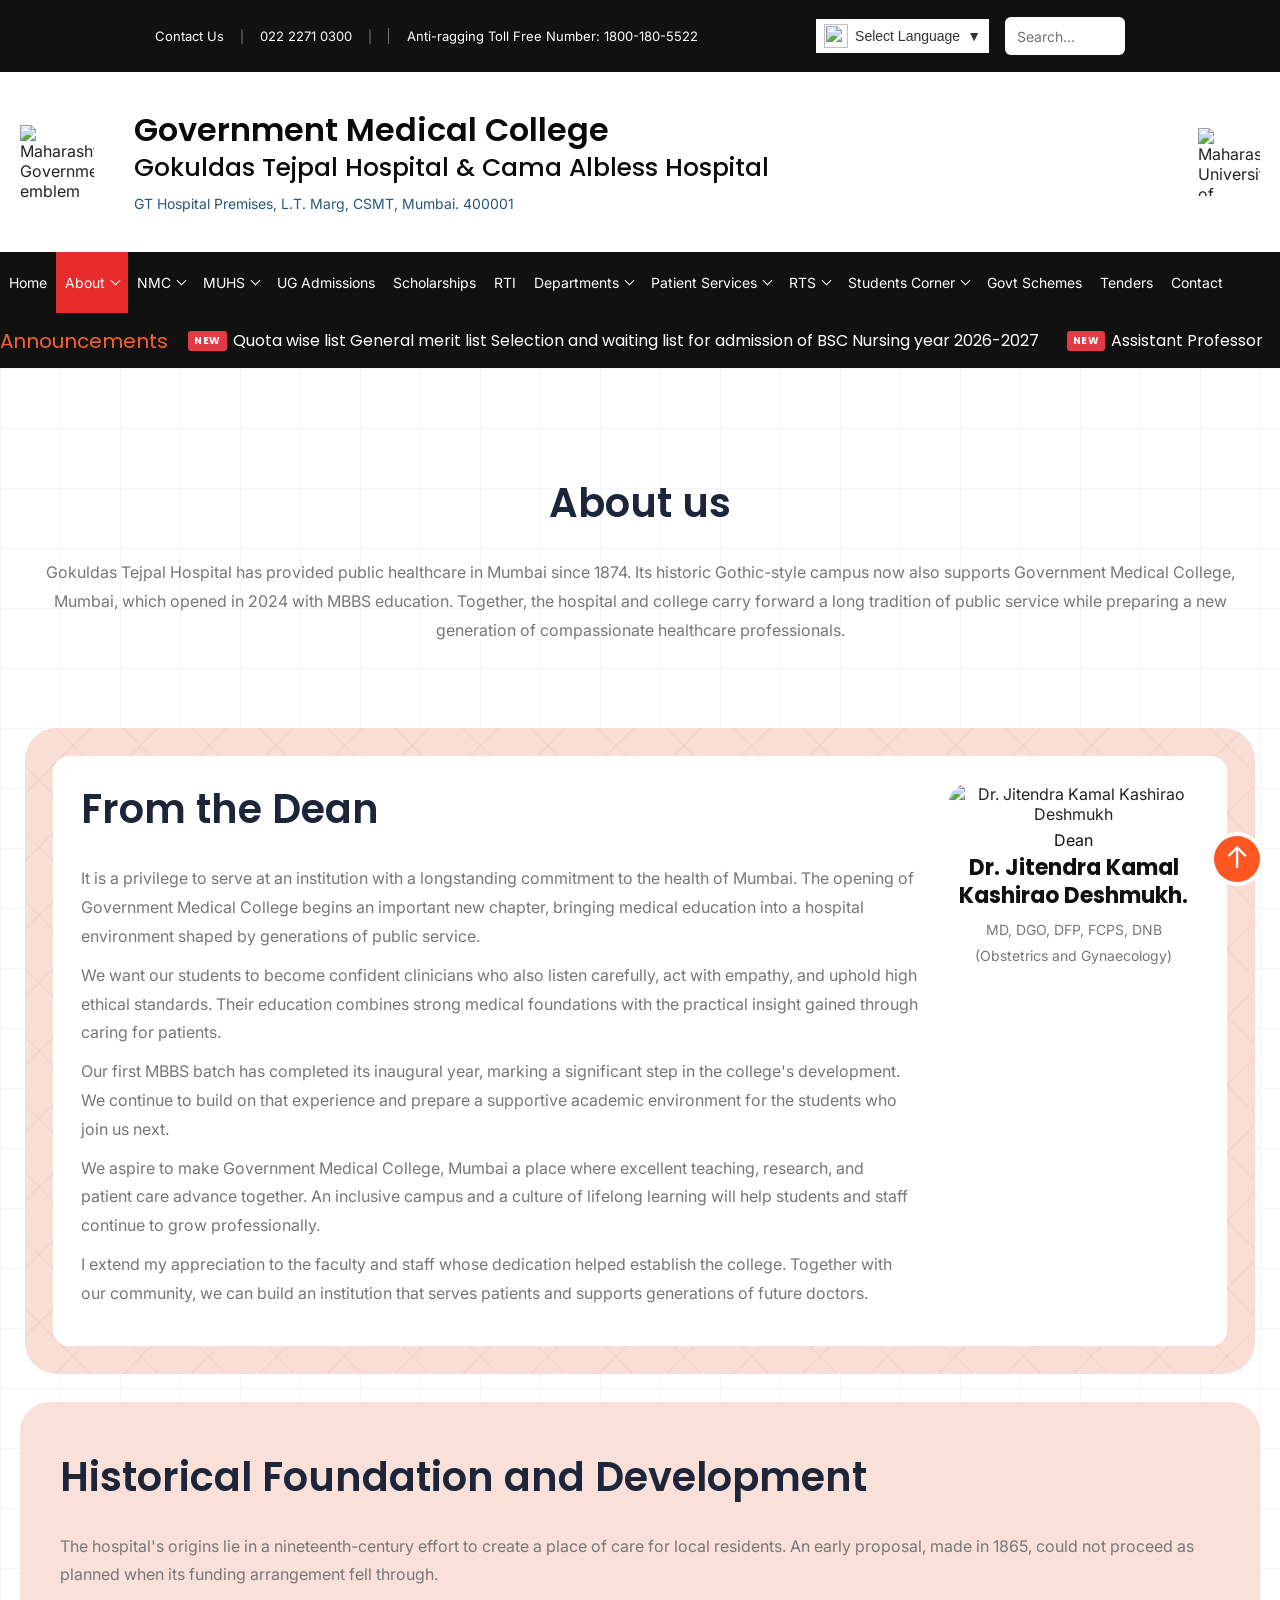
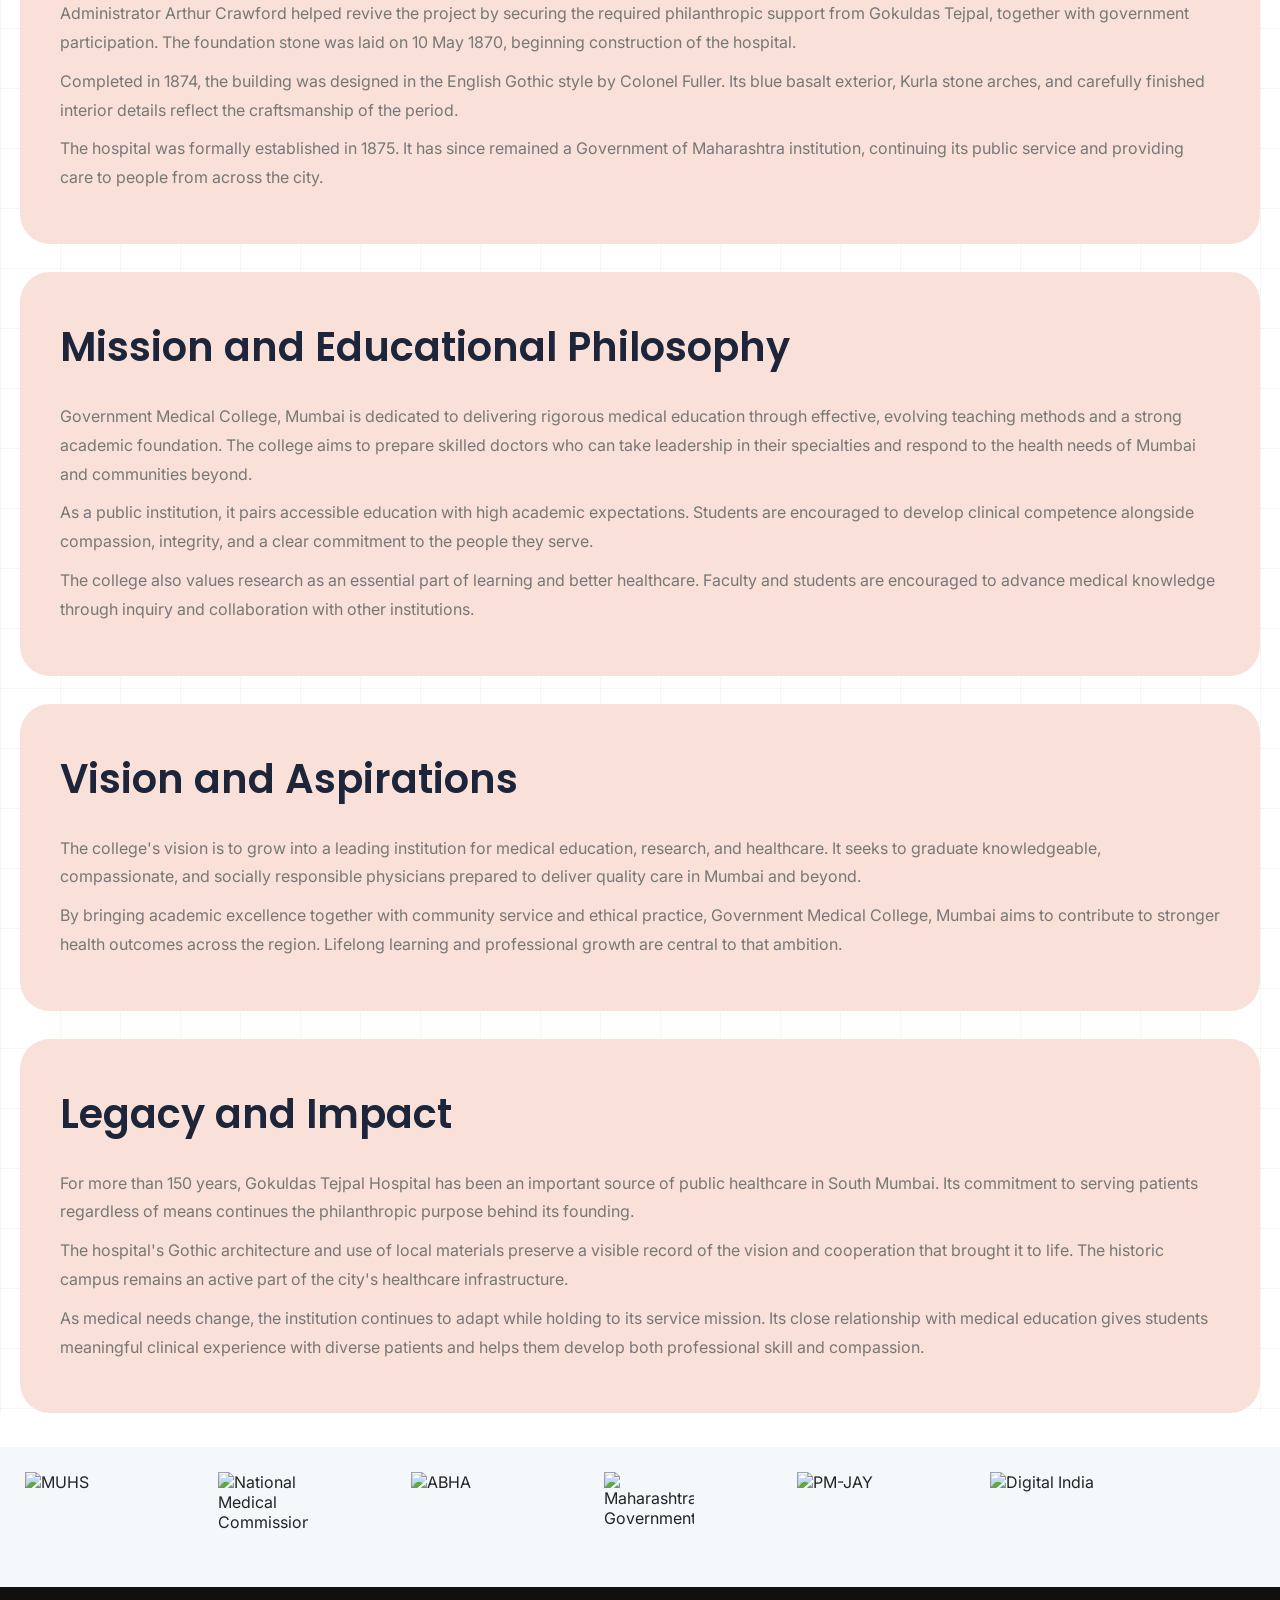
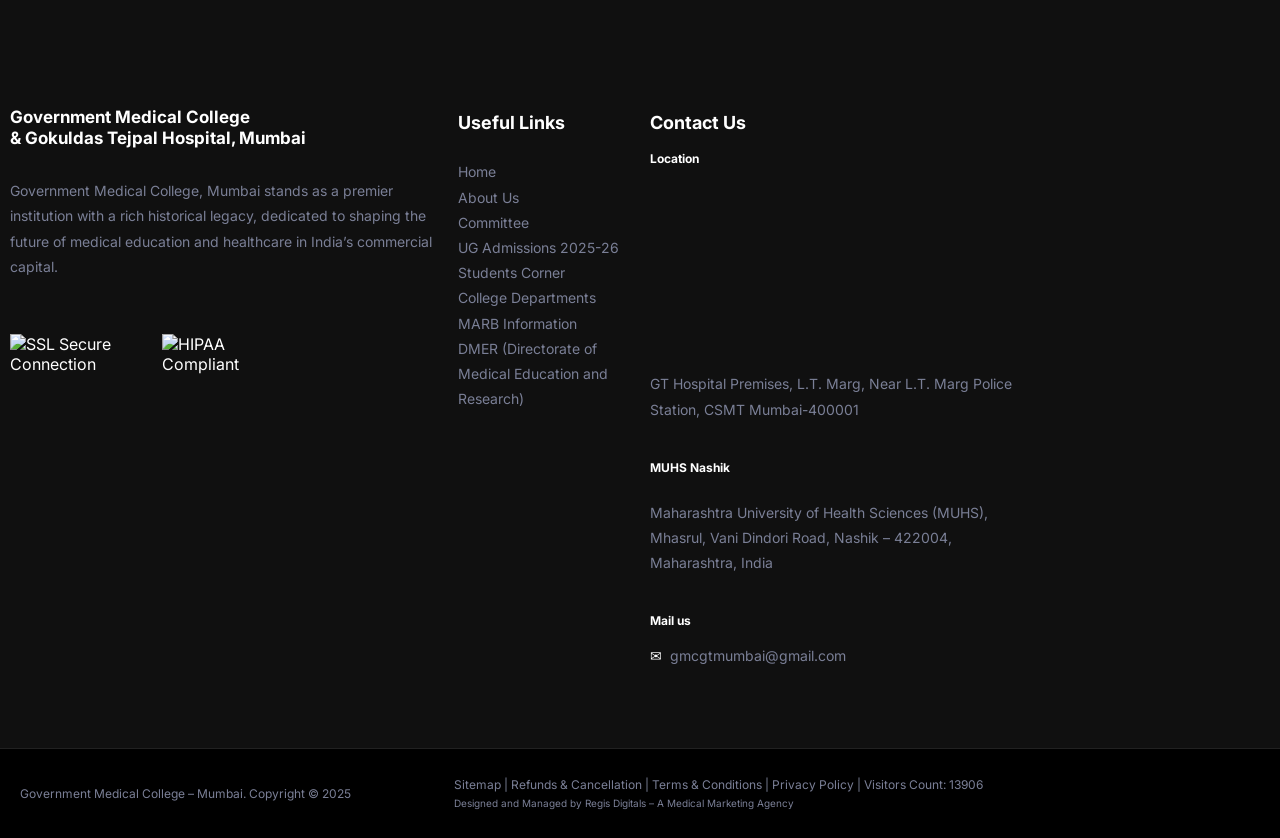
==== about.html @ 60dd1de4 "about page updates" ====
<!DOCTYPE html>
<html lang="en">
<head>
    <meta charset="UTF-8">
    <meta name="viewport" content="width=device-width, initial-scale=1.0">
    <meta name="description" content="Learn about Government Medical College, Mumbai and the legacy of Gokuldas Tejpal Hospital.">
    <title>About Us | Government Medical College, Mumbai</title>
    <link rel="preconnect" href="https://fonts.googleapis.com">
    <link rel="preconnect" href="https://fonts.gstatic.com" crossorigin>
    <link href="https://fonts.googleapis.com/css2?family=Inter:wght@400;500;600;700&family=Poppins:wght@400;500;600;700&display=swap" rel="stylesheet">
    <link rel="stylesheet" href="assets/css/style.css">
</head>
<body>
    <a href="#main-content" class="skip-link">Skip to main content</a>
    <div class="utility-bar">
        <div class="utility-container">
            <div class="utility-left">
                <a href="#contact">Contact Us</a><span class="utility-divider">|</span>
                <a href="tel:02222710300">022 2271 0300</a><span class="utility-divider">|</span>
                <a href="tel:18001805522">Anti-ragging Toll Free Number: 1800-180-5522</a>
            </div>
            <div class="utility-right">
                <div class="translate-placeholder">
                    <img src="https://www.gstatic.com/images/branding/product/2x/translate_24dp.png" alt="">
                    <span>Select Language</span><span aria-hidden="true">▼</span>
                </div>
                <form class="header-search" action="index.html" method="get">
                    <label for="site-search" class="visually-hidden">Search website</label>
                    <input type="search" id="site-search" name="s" placeholder="Search...">
                    <button type="submit" aria-label="Search">&#128269;</button>
                </form>
            </div>
        </div>
    </div>

    <header class="site-header" id="top">
        <div class="branding-container">
            <img class="college-logo" src="https://gmcmumbai.org/wp-content/uploads/2024/05/GMCH-logos_Maharashtra-shasan-03-2048x2048-1.webp" alt="Maharashtra Government emblem">
            <div class="college-title">
                <h1>Government Medical College</h1>
                <h2>Gokuldas Tejpal Hospital &amp; Cama Albless Hospital</h2>
                <p>GT Hospital Premises, L.T. Marg, CSMT, Mumbai. 400001</p>
            </div>
            <img class="university-logo" src="https://gmcmumbai.org/wp-content/uploads/2025/07/muhs_logo.png" alt="Maharashtra University of Health Sciences">
        </div>
        <nav class="main-navigation" aria-label="Main navigation">
            <div class="navigation-container">
                <button class="mobile-menu-toggle" id="menuToggle" aria-label="Open navigation menu" aria-expanded="false" aria-controls="navLinks">
                    <span></span><span></span><span></span>
                </button>
                <ul class="nav-links" id="navLinks">
                    <li><a href="index.html">Home</a></li>
                    <li class="has-dropdown current-page">
                        <button class="dropdown-toggle" aria-expanded="false">About <span class="dropdown-arrow"></span></button>
                        <ul class="dropdown-menu">
                            <li><a href="about.html" aria-current="page">About Us</a></li>
                            <li><a href="committee.html">Committee</a></li>
                        </ul>
                    </li>
                    <li class="has-dropdown">
                        <button class="dropdown-toggle" aria-expanded="false">NMC <span class="dropdown-arrow"></span></button>
                        <ul class="dropdown-menu">
                            <li><a href="#">NMC India Attendance</a></li><li><a href="#">Nextgen E-Hospital</a></li>
                            <li><a href="#">Stipend to Interns / Residents</a></li><li><a href="#">Letter of Permissions (LoP)</a></li>
                        </ul>
                    </li>
                    <li class="has-dropdown">
                        <button class="dropdown-toggle" aria-expanded="false">MUHS <span class="dropdown-arrow"></span></button>
                        <ul class="dropdown-menu">
                            <li><a href="#">Annexure I</a></li><li><a href="#">Annexure II</a></li><li><a href="#">Annexure III</a></li>
                            <li><a href="#">Annexure V</a></li><li><a href="#">Annexure VI</a></li><li><a href="#">Annexure VII</a></li>
                            <li><a href="#">POST-BHMS CCMP</a></li><li><a href="#">MUHS Mandate</a></li>
                        </ul>
                    </li>
                    <li><a href="#">UG Admissions</a></li><li><a href="#">Scholarships</a></li><li><a href="#">RTI</a></li>
                    <li class="has-dropdown">
                        <button class="dropdown-toggle" aria-expanded="false">Departments <span class="dropdown-arrow"></span></button>
                        <ul class="dropdown-menu"><li><a href="#">G.T. Hospital</a></li><li><a href="#">College</a></li></ul>
                    </li>
                    <li class="has-dropdown">
                        <button class="dropdown-toggle" aria-expanded="false">Patient Services <span class="dropdown-arrow"></span></button>
                        <ul class="dropdown-menu"><li><a href="#">Daily OPD Schedule</a></li><li><a href="#">Patient Service 2</a></li></ul>
                    </li>
                    <li class="has-dropdown">
                        <button class="dropdown-toggle" aria-expanded="false">RTS <span class="dropdown-arrow"></span></button>
                        <ul class="dropdown-menu">
                            <li><a href="#">Maharashtra Right to Public Services Act, 2015</a></li><li><a href="#">Maharashtra Public Service Right Act Gazette</a></li>
                            <li><a href="#">Aaple Sarkar List of Services</a></li><li><a href="#">Aaple Sarkar Seva Kendra</a></li>
                        </ul>
                    </li>
                    <li class="has-dropdown">
                        <button class="dropdown-toggle" aria-expanded="false">Students Corner <span class="dropdown-arrow"></span></button>
                        <ul class="dropdown-menu">
                            <li><a href="#">POST BHMS CCMP Admission</a></li><li><a href="#">POST-BHMS CCMP</a></li>
                            <li><a href="#">Joining Instructions</a></li><li><a href="#">PTC &amp; STC Scholarship Form</a></li>
                        </ul>
                    </li>
                    <li><a href="#">Govt Schemes</a></li><li><a href="#">Tenders</a></li><li><a href="#contact">Contact</a></li>
                </ul>
            </div>
        </nav>
    </header>

    <section class="announcement-section" aria-label="Latest announcements">
        <div class="announcement-label"><span>Announcements</span></div>
        <div class="custom-horizontal-marquee">
            <div class="custom-marquee-content">
                <div class="custom-news-item"><span class="custom-badge-new">NEW</span><span class="custom-title"><a href="https://gmcmumbai.org/wp-content/uploads/2026/10/Quata-wise-list-General-merit-list-Seletion-and-waiting-list-for-admission-of-BSC-Nursing-year-2026-2027.pdf">Quota wise list General merit list Selection and waiting list for admission of BSC Nursing year 2026-2027</a></span></div>
                <div class="custom-news-item"><span class="custom-badge-new">NEW</span><span class="custom-title"><a href="https://gmcmumbai.org/wp-content/uploads/2026/10/assi.-profe.pdf">Assistant Professor</a></span></div>
                <div class="custom-news-item"><span class="custom-badge-new">NEW</span><span class="custom-title"><a href="https://gmcmumbai.org/wp-content/uploads/2026/10/profe.-and-asso.-profe.pdf">Professor and Associate Professor</a></span></div>
                <div class="custom-news-item"><span class="custom-badge-new">NEW</span><span class="custom-title"><a href="https://gmcmumbai.org/ug-admissions/">UG Admissions 2026-27</a></span></div>
            </div>
        </div>
    </section>

    <main id="main-content" class="about-page">
        <section class="about-introduction" aria-labelledby="about-heading">
            <div class="about-section-inner">
                <h2 class="about-title" id="about-heading">About us</h2>
                <p>Gokuldas Tejpal Hospital has provided public healthcare in Mumbai since 1874. Its historic Gothic-style campus now also supports Government Medical College, Mumbai, which opened in 2024 with MBBS education. Together, the hospital and college carry forward a long tradition of public service while preparing a new generation of compassionate healthcare professionals.</p>
            </div>
        </section>

        <section class="about-dean-section" aria-labelledby="dean-heading">
            <div class="about-dean-inner">
                <div class="about-dean-copy">
                    <h2 class="about-title" id="dean-heading">From the Dean</h2>
                    <p>It is a privilege to serve at an institution with a longstanding commitment to the health of Mumbai. The opening of Government Medical College begins an important new chapter, bringing medical education into a hospital environment shaped by generations of public service.</p>
                    <p>We want our students to become confident clinicians who also listen carefully, act with empathy, and uphold high ethical standards. Their education combines strong medical foundations with the practical insight gained through caring for patients.</p>
                    <p>Our first MBBS batch has completed its inaugural year, marking a significant step in the college's development. We continue to build on that experience and prepare a supportive academic environment for the students who join us next.</p>
                    <p>We aspire to make Government Medical College, Mumbai a place where excellent teaching, research, and patient care advance together. An inclusive campus and a culture of lifelong learning will help students and staff continue to grow professionally.</p>
                    <p>I extend my appreciation to the faculty and staff whose dedication helped establish the college. Together with our community, we can build an institution that serves patients and supports generations of future doctors.</p>
                </div>
                <aside class="about-dean-profile" aria-label="Dean of Government Medical College, Mumbai">
                    <img src="https://gmcmumbai.org/wp-content/uploads/2025/12/IMG_9019-646x1024.avif" alt="Dr. Jitendra Kamal Kashirao Deshmukh">
                    <span>Dean</span>
                    <h3>Dr. Jitendra Kamal Kashirao Deshmukh.</h3>
                    <p>MD, DGO, DFP, FCPS, DNB<br>(Obstetrics and Gynaecology)</p>
                </aside>
            </div>
        </section>

        <section class="about-detail-section" aria-labelledby="history-heading">
            <div class="about-section-inner">
                <h2 class="about-title" id="history-heading">Historical Foundation and Development</h2>
                <p>The hospital's origins lie in a nineteenth-century effort to create a place of care for local residents. An early proposal, made in 1865, could not proceed as planned when its funding arrangement fell through.</p>
                <p>Administrator Arthur Crawford helped revive the project by securing the required philanthropic support from Gokuldas Tejpal, together with government participation. The foundation stone was laid on 10 May 1870, beginning construction of the hospital.</p>
                <p>Completed in 1874, the building was designed in the English Gothic style by Colonel Fuller. Its blue basalt exterior, Kurla stone arches, and carefully finished interior details reflect the craftsmanship of the period.</p>
                <p>The hospital was formally established in 1875. It has since remained a Government of Maharashtra institution, continuing its public service and providing care to people from across the city.</p>
            </div>
        </section>

        <section class="about-detail-section" aria-labelledby="mission-heading">
            <div class="about-section-inner">
                <h2 class="about-title" id="mission-heading">Mission and Educational Philosophy</h2>
                <p>Government Medical College, Mumbai is dedicated to delivering rigorous medical education through effective, evolving teaching methods and a strong academic foundation. The college aims to prepare skilled doctors who can take leadership in their specialties and respond to the health needs of Mumbai and communities beyond.</p>
                <p>As a public institution, it pairs accessible education with high academic expectations. Students are encouraged to develop clinical competence alongside compassion, integrity, and a clear commitment to the people they serve.</p>
                <p>The college also values research as an essential part of learning and better healthcare. Faculty and students are encouraged to advance medical knowledge through inquiry and collaboration with other institutions.</p>
            </div>
        </section>

        <section class="about-detail-section" aria-labelledby="vision-heading">
            <div class="about-section-inner">
                <h2 class="about-title" id="vision-heading">Vision and Aspirations</h2>
                <p>The college's vision is to grow into a leading institution for medical education, research, and healthcare. It seeks to graduate knowledgeable, compassionate, and socially responsible physicians prepared to deliver quality care in Mumbai and beyond.</p>
                <p>By bringing academic excellence together with community service and ethical practice, Government Medical College, Mumbai aims to contribute to stronger health outcomes across the region. Lifelong learning and professional growth are central to that ambition.</p>
            </div>
        </section>

        <section class="about-detail-section about-last-section" aria-labelledby="legacy-heading">
            <div class="about-section-inner">
                <h2 class="about-title" id="legacy-heading">Legacy and Impact</h2>
                <p>For more than 150 years, Gokuldas Tejpal Hospital has been an important source of public healthcare in South Mumbai. Its commitment to serving patients regardless of means continues the philanthropic purpose behind its founding.</p>
                <p>The hospital's Gothic architecture and use of local materials preserve a visible record of the vision and cooperation that brought it to life. The historic campus remains an active part of the city's healthcare infrastructure.</p>
                <p>As medical needs change, the institution continues to adapt while holding to its service mission. Its close relationship with medical education gives students meaningful clinical experience with diverse patients and helps them develop both professional skill and compassion.</p>
            </div>
        </section>
    </main>

    <div class="footer-partners" aria-label="Affiliated programmes and institutions">
        <img src="https://gmcmumbai.org/wp-content/uploads/elementor/thumbs/muhs_logo-r930erak1rids7pq5wicp4km27q210plpn8bnj6txg.png" alt="MUHS">
        <img src="https://gmcmumbai.org/wp-content/uploads/elementor/thumbs/nmc_logo-r930es8ec3ujec547uah5jdjia20msbapn0e9hgtfo.png" alt="National Medical Commission">
        <img src="https://gmcmumbai.org/wp-content/uploads/elementor/thumbs/abha_card_lgoo-r930enj7dxo3sabxza9cb2k8jcp6kasn0zqyv3nsas.png" alt="ABHA">
        <img src="https://gmcmumbai.org/wp-content/uploads/elementor/thumbs/maharashtra_logo-r930eqcpyfryr47uith80jumbiba7e3u1dpfaxjls4.png" alt="Maharashtra Government">
        <img src="https://gmcmumbai.org/wp-content/uploads/elementor/thumbs/pmjay_logo-r930et68ixvtpy3r2cp3q1503nxduhf11rnvqrff9g.png" alt="PM-JAY">
        <img src="https://gmcmumbai.org/wp-content/uploads/elementor/thumbs/di_logo-r930eoh3pik5md83yrhpn9lb9unjp9kb45tak5jbus.png" alt="Digital India">
    </div>
    <footer class="site-footer" id="contact">
        <div class="footer-container">
            <div class="footer-brand">
                <div><h3>Government Medical College<br>&amp; Gokuldas Tejpal Hospital, Mumbai</h3>
                    <p>Government Medical College, Mumbai stands as a premier institution with a rich historical legacy, dedicated to shaping the future of medical education and healthcare in India’s commercial capital.</p></div>
                <div class="footer-certifications" aria-label="Security and compliance certifications">
                    <img src="https://gmcmumbai.org/wp-content/uploads/2024/05/footer_ssl.png" alt="SSL Secure Connection">
                    <img src="https://gmcmumbai.org/wp-content/uploads/2024/05/hipaa-compliance-1-768x396.jpg" alt="HIPAA Compliant">
                </div>
            </div>
            <div class="footer-links"><h3>Useful Links</h3>
                <a href="index.html">Home</a><a href="about.html">About Us</a><a href="committee.html">Committee</a>
                <a href="#">UG Admissions 2025-26</a><a href="#">Students Corner</a><a href="#">College Departments</a>
                <a href="#">MARB Information</a><a href="#">DMER (Directorate of Medical Education and Research)</a>
            </div>
            <div class="footer-contact"><h3>Contact Us</h3><h4>Location</h4>
                <iframe title="Map showing Gokuldas Tejpal Hospital" src="https://maps.google.com/maps?q=Gokuldas%20Tejpal%20Hospital&amp;t=m&amp;z=15&amp;output=embed&amp;iwloc=near" width="376" height="150" loading="lazy" referrerpolicy="no-referrer-when-downgrade"></iframe>
                <p>GT Hospital Premises, L.T. Marg, Near L.T. Marg Police Station, CSMT Mumbai-400001</p>
                <h4>MUHS Nashik</h4><p>Maharashtra University of Health Sciences (MUHS), Mhasrul, Vani Dindori Road, Nashik – 422004, Maharashtra, India</p>
                <h4>Mail us</h4><a href="mailto:gmcgtmumbai@gmail.com">gmcgtmumbai@gmail.com</a>
            </div>
        </div>
        <div class="footer-legal"><span>Government Medical College – Mumbai. Copyright © 2025</span>
            <div class="footer-legal-right"><span><a href="#">Sitemap</a> | <a href="#">Refunds &amp; Cancellation</a> | <a href="#">Terms &amp; Conditions</a> | <a href="#">Privacy Policy</a> | Visitors Count: 13906</span>
                <small>Designed and Managed by Regis Digitals – A Medical Marketing Agency</small></div>
        </div>
    </footer>
    <a class="back-to-top" href="#top" aria-label="Back to top">↑</a>
    <script src="assets/js/main.js"></script>
</body>
</html>
---- assets/css/style.css ----
/* ==========================================
   GMC MUMBAI WEBSITE
   SECTION 01: HEADER AND NAVIGATION
========================================== */


/* ==========================================
   1. GLOBAL RESET
========================================== */

* {
    margin: 0;
    padding: 0;
    box-sizing: border-box;
}

html {
    scroll-behavior: smooth;
}

body {
    width: 100%;
    background: #ffffff;
    color: #777777;
    font-family: 'Inter', sans-serif;
    font-size: 16px;
}

a {
    text-decoration: none;
}

ul {
    list-style: none;
}

button,
input {
    font: inherit;
}

.visually-hidden {
    position: absolute;
    width: 1px;
    height: 1px;
    padding: 0;
    margin: -1px;
    overflow: hidden;
    clip: rect(0, 0, 0, 0);
    white-space: nowrap;
    border: 0;
}


/* ==========================================
   2. SKIP LINK
========================================== */

.skip-link {
    position: absolute;
    top: -60px;
    left: 10px;
    z-index: 9999;
    padding: 12px 18px;
    background: #ffffff;
    color: #000000;
}

.skip-link:focus {
    top: 10px;
}


/* ==========================================
   3. UTILITY TOP BAR
========================================== */

.utility-bar {
    width: 100%;
    min-height: 42px;
    background: #101010;
    color: #ffffff;
}

.utility-container {
    max-width: 1320px;
    min-height: 42px;
    margin: auto;
    padding: 0 15px;

    display: flex;
    align-items: center;
    justify-content: space-between;
    gap: 20px;
}

.utility-left,
.utility-right {
    display: flex;
    align-items: center;
    gap: 12px;
}

.utility-left a {
    color: #ffffff;
    font-size: 12px;
    transition: color 0.3s ease;
}

.utility-left a:hover {
    color: #F76129;
}

.utility-divider {
    color: #888888;
    font-size: 12px;
}

.translate-placeholder {
    color: #ffffff;
    font-size: 12px;
    white-space: nowrap;
}

.header-search {
    height: 29px;
    display: flex;
    align-items: center;
    background: #ffffff;
    border-radius: 2px;
    overflow: hidden;
}

.header-search input {
    width: 125px;
    height: 29px;
    padding: 0 8px;
    border: none;
    outline: none;
    font-size: 12px;
}

.header-search button {
    height: 29px;
    width: 32px;
    border: none;
    background: #BB0B0B;
    color: #ffffff;
    cursor: pointer;
}


/* ==========================================
   4. COLLEGE BRANDING
========================================== */

.branding-container {
    width: 100%;
    max-width: 1320px;
    min-height: 150px;
    margin: auto;
    padding: 12px 15px;

    display: flex;
    align-items: center;
    justify-content: space-between;
    gap: 20px;

    background: #ffffff;
}

.college-logo-placeholder {
    width: 130px;
    height: 130px;
    flex-shrink: 0;

    display: flex;
    flex-direction: column;
    align-items: center;
    justify-content: center;

    background: #e4e4e4;
    border: 1px solid #bdbdbd;
    color: #555555;
    text-align: center;
}

.college-logo-placeholder span {
    font-size: 25px;
    font-weight: 700;
}

.college-logo-placeholder small {
    font-size: 10px;
    margin-top: 5px;
}

.college-title {
    flex: 1;
    text-align: left;
    padding: 0 15px;
}

.college-title h1 {
    color: #0a0a0a;
    font-family: 'Poppins', sans-serif;
    font-size: 27px;
    font-weight: 600;
    line-height: 1.4;
    margin-bottom: 3px;
}

.college-title h2 {
    color: #0a0a0a;
    font-family: 'Poppins', sans-serif;
    font-size: 22px;
    font-weight: 500;
    line-height: 1.4;
    margin-bottom: 4px;
}

.college-title p {
    color: #333333;
    font-size: 12px;
    line-height: 1.5;
}

.university-logo-placeholder {
    width: 90px;
    height: 98px;
    flex-shrink: 0;

    display: flex;
    flex-direction: column;
    align-items: center;
    justify-content: center;

    background: #e4e4e4;
    border: 1px solid #bdbdbd;
    color: #555555;
    text-align: center;
}

.university-logo-placeholder span {
    font-size: 20px;
    font-weight: 700;
}

.university-logo-placeholder small {
    font-size: 9px;
    margin-top: 5px;
}


/* ==========================================
   5. MAIN NAVIGATION
========================================== */

.main-navigation {
    width: 100%;
    background: #101010;
    position: relative;
    z-index: 1000;
}

.navigation-container {
    max-width: 1320px;
    margin: auto;
    padding: 0 15px;
}

.nav-links {
    display: flex;
    align-items: stretch;
    justify-content: flex-start;
    flex-wrap: wrap;
}

.nav-links > li {
    position: relative;
}

.nav-links > li > a,
.nav-links > li > .dropdown-toggle {
    display: flex;
    align-items: center;
    justify-content: center;
    gap: 7px;

    min-height: 55px;
    padding: 15px 10px;

    border: none;
    background: transparent;
    color: #ffffff;

    font-family: 'Inter', sans-serif;
    font-size: 13px;
    font-weight: 500;
    white-space: nowrap;

    cursor: pointer;
    transition: background 0.3s ease, color 0.3s ease;
}

.nav-links > li > a:hover,
.nav-links > li > .dropdown-toggle:hover,
.nav-links > li:focus-within > .dropdown-toggle {
    background: #e72a2a;
    color: #ffffff;
}


/* ==========================================
   6. DROPDOWN ARROW
========================================== */

.dropdown-arrow {
    width: 7px;
    height: 7px;
    display: inline-block;

    border-right: 1px solid #ffffff;
    border-bottom: 1px solid #ffffff;

    transform: rotate(45deg);
    margin-top: -4px;
}


/* ==========================================
   7. DROPDOWN MENU
========================================== */

.dropdown-menu {
    position: absolute;
    top: 100%;
    left: 0;

    width: 200px;
    min-width: 200px;

    background: #ffffff;
    border-top: 3px solid #F76129;

    box-shadow: 0 5px 15px rgba(0, 0, 0, 0.15);

    opacity: 0;
    visibility: hidden;
    transform: translateY(8px);

    transition: opacity 0.25s ease, transform 0.25s ease,
                visibility 0.25s ease;

    z-index: 1001;
}

.has-dropdown:hover > .dropdown-menu,
.has-dropdown:focus-within > .dropdown-menu,
.has-dropdown.open > .dropdown-menu {
    opacity: 1;
    visibility: visible;
    transform: translateY(0);
}

.dropdown-menu li {
    width: 100%;
    border-bottom: 1px solid #eeeeee;
}

.dropdown-menu li a {
    display: block;
    padding: 12px 15px;

    color: #333333;
    font-size: 13px;
    line-height: 1.5;

    transition: background 0.2s ease, color 0.2s ease;
}

.dropdown-menu li a:hover,
.dropdown-menu li a:focus {
    background: #f5f5f5;
    color: #BB0B0B;
}


/* ==========================================
   8. MOBILE MENU BUTTON
========================================== */

.mobile-menu-toggle {
    display: none;
    width: 42px;
    height: 40px;

    border: none;
    background: transparent;

    cursor: pointer;
}

.mobile-menu-toggle span {
    display: block;
    width: 23px;
    height: 2px;
    margin: 5px auto;

    background: #ffffff;
    transition: 0.3s ease;
}


/* ==========================================
   9. MAIN CONTENT PLACEHOLDER
========================================== */

.page-placeholder {
    min-height: 350px;
    padding: 100px 20px;
    text-align: center;
    background: #f5f5f5;
}

.page-placeholder h2 {
    color: #0a0a0a;
    font-family: 'Poppins', sans-serif;
    margin-bottom: 10px;
}


/* ==========================================
   10. TABLET RESPONSIVENESS
========================================== */

@media (max-width: 1100px) {

    .navigation-container {
        padding: 0 15px;
    }

    .nav-links > li > a,
    .nav-links > li > .dropdown-toggle {
        padding: 12px 7px;
        font-size: 12px;
    }

    .college-title h1 {
        font-size: 24px;
    }

    .college-title h2 {
        font-size: 18px;
    }

}


/* ==========================================
   11. MOBILE RESPONSIVENESS
========================================== */

@media (max-width: 767px) {

    /* Utility bar */

    .utility-container {
        padding: 8px 12px;
        flex-direction: column;
        align-items: flex-start;
        gap: 8px;
    }

    .utility-left {
        flex-wrap: wrap;
        gap: 7px;
    }

    .utility-left a {
        font-size: 10px;
    }

    .utility-right {
        width: 100%;
        justify-content: space-between;
    }

    .translate-placeholder {
        font-size: 11px;
    }


    /* Branding */

    .branding-container {
        min-height: 100px;
        padding: 10px 12px;
        gap: 8px;
    }

    .college-logo-placeholder {
        width: 65px;
        height: 65px;
    }

    .college-logo-placeholder span {
        font-size: 17px;
    }

    .college-logo-placeholder small {
        font-size: 7px;
    }

    .university-logo-placeholder {
        display: none;
    }

    .college-title {
        padding: 0 5px;
    }

    .college-title h1 {
        font-size: 17px;
        line-height: 1.3;
    }

    .college-title h2 {
        font-size: 12px;
        line-height: 1.4;
    }

    .college-title p {
        font-size: 10px;
    }


    /* Mobile navigation */

    .mobile-menu-toggle {
        display: block;
        margin-left: auto;
    }

    .navigation-container {
        padding: 0 12px;
    }

    .nav-links {
        display: none;
        flex-direction: column;
        align-items: stretch;

        width: 100%;
        max-height: 75vh;
        overflow-y: auto;

        padding-bottom: 10px;
    }

    .nav-links.show {
        display: flex;
    }

    .nav-links > li {
        width: 100%;
        border-top: 1px solid #333333;
    }

    .nav-links > li > a,
    .nav-links > li > .dropdown-toggle {
        width: 100%;
        min-height: 45px;
        padding: 12px 10px;

        justify-content: space-between;
        text-align: left;

        font-size: 14px;
    }

    .dropdown-menu {
        position: static;
        display: none;

        width: 100%;
        min-width: 100%;

        opacity: 1;
        visibility: visible;
        transform: none;

        border-top: none;
        box-shadow: none;
        background: #202020;
    }

    .has-dropdown.open > .dropdown-menu {
        display: block;
    }

    .dropdown-menu li {
        border-bottom: 1px solid #333333;
    }

    .dropdown-menu li a {
        padding: 11px 25px;
        color: #eeeeee;
        font-size: 13px;
    }

    .dropdown-menu li a:hover {
        background: #333333;
        color: #F76129;
    }

    .page-placeholder {
        min-height: 250px;
        padding: 70px 15px;
    }

}


/* ==========================================
   12. ACCESSIBILITY AND REDUCED MOTION
========================================== */

a:focus-visible,
button:focus-visible,
input:focus-visible {
    outline: 3px solid #F76129;
    outline-offset: 3px;
}

@media (prefers-reduced-motion: reduce) {

    *,
    *::before,
    *::after {
        scroll-behavior: auto !important;
        transition-duration: 0.01ms !important;
        animation-duration: 0.01ms !important;
        animation-iteration-count: 1 !important;
    }

}



/* ==========================================
   SECTION 02: ANNOUNCEMENT MARQUEE
========================================== */

.announcement-section {
    width: 100%;
    min-height: 46px;
    display: flex;
    align-items: center;
    overflow: hidden;
    background: #101010;
}

/* Latest News Label */

.announcement-label {
    flex: 0 0 auto;
    min-height: 46px;
    padding: 0 22px;

    display: flex;
    align-items: center;
    justify-content: center;

    background: #BB0B0B;
    color: #ffffff;

    font-family: 'Poppins', sans-serif;
    font-size: 13px;
    font-weight: 600;

    position: relative;
    z-index: 2;
}

.announcement-label span {
    white-space: nowrap;
}

/* Scrolling Area */

.custom-horizontal-marquee {
    flex: 1;
    min-width: 0;
    overflow: hidden;
    padding: 10px 0;
    background: transparent;
}

.custom-marquee-content {
    width: max-content;
    display: flex;
    align-items: center;
    gap: 50px;

    white-space: nowrap;

    animation: custom-scrollLeft 15s linear infinite;
    will-change: transform;
}

/* Pause when mouse hovers */

.custom-horizontal-marquee:hover .custom-marquee-content {
    animation-play-state: paused;
}

/* Individual Announcement */

.custom-news-item {
    display: inline-flex;
    align-items: center;
    flex-shrink: 0;

    font-family: 'Poppins', sans-serif;
}

.custom-title {
    font-size: 14px;
    color: #ffffff;
}

.custom-title a {
    color: #ffffff;
    text-decoration: none;
    transition: color 0.3s ease;
}

.custom-title a:hover {
    color: #F4F8FB;
    text-decoration: underline;
}

/* NEW Badge */

.custom-badge-new {
    display: inline-block;
    background-color: #e63946;
    color: #ffffff;

    font-size: 10px;
    font-weight: 700;
    letter-spacing: 0.5px;

    padding: 2px 6px;
    border-radius: 3px;
    margin-right: 6px;

    vertical-align: middle;
    text-transform: uppercase;
}

/* Horizontal Animation */

@keyframes custom-scrollLeft {
    0% {
        transform: translateX(100vw);
    }

    100% {
        transform: translateX(-100%);
    }
}

/* Mobile */

@media (max-width: 767px) {

    .announcement-section {
        min-height: 40px;
    }

    .announcement-label {
        min-height: 40px;
        padding: 0 12px;
        font-size: 11px;
    }

    .custom-horizontal-marquee {
        padding: 8px 0;
    }

    .custom-marquee-content {
        gap: 30px;
        animation-duration: 18s;
    }

    .custom-title {
        font-size: 12px;
    }

    .custom-badge-new {
        font-size: 9px;
    }
}

/* Reduced Motion */

@media (prefers-reduced-motion: reduce) {

    .custom-marquee-content {
        animation: none;
        white-space: normal;
        width: auto;
        flex-wrap: wrap;
        padding: 5px;
    }

}


/* ==========================================
   SECTION 03: HERO SLIDER
========================================== */

.hero-slider {
    position: relative;
    width: 100%;
    height: 600px;
    overflow: visible;
    margin-bottom: 55px;
    background: #d9d9d9;
}

.hero-slides {
    position: relative;
    width: 100%;
    height: 100%;
    overflow: hidden;
}



.hero-background {
    position: absolute;
    inset: 0;
    width: 100%;
    height: 100%;
}

.hero-bg-one {
    background: #b7c2ca;
}

.hero-bg-two {
    background: #9eabb5;
}

.hero-bg-three {
    background: #c5cdd2;
}

/* Text overlay */

.hero-content {
    position: absolute;
    top: 50%;
    left: 10%;
    transform: translateY(-50%);

    max-width: 750px;
    z-index: 2;

    color: #ffffff;
}

/* Welcome text */

.hero-welcome {
    font-family: 'Inter', sans-serif;
    font-size: 24px;
    font-weight: 500;
    margin-bottom: 12px;
}

/* Main heading */

.hero-content h2 {
    font-family: 'Poppins', sans-serif;
    font-size: 46px;
    line-height: 1.2;
    font-weight: 700;
    color: #ffffff;
    margin-bottom: 12px;
}

/* Subheading */

.hero-content h3 {
    font-family: 'Poppins', sans-serif;
    font-size: 25px;
    line-height: 1.4;
    font-weight: 500;
    color: #ffffff;
    margin-bottom: 28px;
}

/* Admission button */

.hero-button {
    display: inline-block;

    background: #ff3a2d;
    color: #ffffff;

    padding: 14px 28px;

    font-family: 'Inter', sans-serif;
    font-size: 15px;
    font-weight: 600;

    text-decoration: none;
    border: 1px solid #ff3a2d;

    transition: background 0.3s ease;
}

.hero-button:hover {
    background: #0a0a0a;
    border-color: #0a0a0a;
    color: #ffffff;
}

/* Previous and next arrows */

.hero-arrow {
    position: absolute;
    top: 50%;
    transform: translateY(-50%);

    width: 45px;
    height: 45px;

    border: none;
    border-radius: 50%;

    background: rgba(0, 0, 0, 0.45);
    color: #ffffff;

    font-size: 19px;
    cursor: pointer;

    z-index: 5;
    transition: background 0.3s ease;
}

.hero-arrow:hover {
    background: #BB0B0B;
}

.hero-prev {
    left: 20px;
}

.hero-next {
    right: 20px;
}

/* Slide dots */

.hero-dots {
    position: absolute;
    bottom: 22px;
    left: 50%;
    transform: translateX(-50%);

    display: flex;
    align-items: center;
    gap: 10px;

    z-index: 5;
}

.hero-dot {
    width: 10px;
    height: 10px;

    padding: 0;
    border: 1px solid #ffffff;
    border-radius: 50%;

    background: transparent;
    cursor: pointer;
}

.hero-dot.active {
    background: #ffffff;
}

/* Tablet */

@media (max-width: 1024px) {

    .hero-slider {
        height: 500px;
    }

    .hero-content {
        left: 7%;
        right: 7%;
    }

    .hero-content h2 {
        font-size: 36px;
    }

    .hero-content h3 {
        font-size: 21px;
    }

}

/* Mobile */

@media (max-width: 767px) {

    .hero-slider {
        height: 400px;
    }

    .hero-content {
        left: 8%;
        right: 8%;
        max-width: 100%;
    }

    .hero-welcome {
        font-size: 17px;
    }

    .hero-content h2 {
        font-size: 27px;
        line-height: 1.3;
    }

    .hero-content h3 {
        font-size: 16px;
        margin-bottom: 20px;
    }

    .hero-button {
        padding: 11px 18px;
        font-size: 12px;
    }

    .hero-arrow {
        width: 32px;
        height: 32px;
        font-size: 14px;
    }

    .hero-prev {
        left: 8px;
    }

    .hero-next {
        right: 8px;
    }

}

/* Reduced motion */

@media (prefers-reduced-motion: reduce) {

    .hero-slide {
        transition: none;
    }

}


/* ==========================================
   SECTION 02: ANNOUNCEMENT MARQUEE
========================================== */

.announcement-section {
    width: 100%;
    min-height: 46px;
    display: flex;
    align-items: center;
    overflow: hidden;
    background: #101010;
}

/* Latest News Label */

.announcement-label {
    flex: 0 0 auto;
    min-height: 46px;
    padding: 0 22px;

    display: flex;
    align-items: center;
    justify-content: center;

    background: #BB0B0B;
    color: #ffffff;

    font-family: 'Poppins', sans-serif;
    font-size: 13px;
    font-weight: 600;

    position: relative;
    z-index: 2;
}

.announcement-label span {
    white-space: nowrap;
}

/* Scrolling Area */

.custom-horizontal-marquee {
    flex: 1;
    min-width: 0;
    overflow: hidden;
    padding: 10px 0;
    background: transparent;
}

.custom-marquee-content {
    width: max-content;
    display: flex;
    align-items: center;
    gap: 50px;

    white-space: nowrap;

    animation: custom-scrollLeft 15s linear infinite;
    will-change: transform;
}

/* Pause when mouse hovers */

.custom-horizontal-marquee:hover .custom-marquee-content {
    animation-play-state: paused;
}

/* Individual Announcement */

.custom-news-item {
    display: inline-flex;
    align-items: center;
    flex-shrink: 0;

    font-family: 'Poppins', sans-serif;
}

.custom-title {
    font-size: 14px;
    color: #ffffff;
}

.custom-title a {
    color: #ffffff;
    text-decoration: none;
    transition: color 0.3s ease;
}

.custom-title a:hover {
    color: #F4F8FB;
    text-decoration: underline;
}

/* NEW Badge */

.custom-badge-new {
    display: inline-block;
    background-color: #e63946;
    color: #ffffff;

    font-size: 10px;
    font-weight: 700;
    letter-spacing: 0.5px;

    padding: 2px 6px;
    border-radius: 3px;
    margin-right: 6px;

    vertical-align: middle;
    text-transform: uppercase;
}

/* Horizontal Animation */

@keyframes custom-scrollLeft {
    0% {
        transform: translateX(100vw);
    }

    100% {
        transform: translateX(-100%);
    }
}

/* Mobile */

@media (max-width: 767px) {

    .announcement-section {
        min-height: 40px;
    }

    .announcement-label {
        min-height: 40px;
        padding: 0 12px;
        font-size: 11px;
    }

    .custom-horizontal-marquee {
        padding: 8px 0;
    }

    .custom-marquee-content {
        gap: 30px;
        animation-duration: 18s;
    }

    .custom-title {
        font-size: 12px;
    }

    .custom-badge-new {
        font-size: 9px;
    }
}

/* Reduced Motion */

@media (prefers-reduced-motion: reduce) {

    .custom-marquee-content {
        animation: none;
        white-space: normal;
        width: auto;
        flex-wrap: wrap;
        padding: 5px;
    }

}




/* Hero section */

.hero-slider {
    position: relative;
    width: 100%;
    height: 600px;
    overflow: visible;
    margin-bottom: 55px;
    background: #d9d9d9;
}

/* Keep only the slides clipped */

.hero-slides {
    position: relative;
    width: 100%;
    height: 100%;
    overflow: hidden;
}

/* Orange buttons */

.hero-bottom-buttons {
    position: absolute;
    left: 50%;
    bottom: -22px;
    transform: translateX(-50%);

    width: auto;
    display: flex;
    justify-content: center;
    gap: 12px;

    z-index: 20;
}


.hero-bottom-card {
    display: flex;
    align-items: center;
    justify-content: center;

    min-width: 340px;
    min-height: 65px;

    padding: 15px 28px;

    background: #F76129;
    color: #ffffff;

    border: none;
    border-radius: 5px;

    box-shadow: 0 3px 10px rgba(0, 0, 0, 0.15);

    text-decoration: none;
    white-space: nowrap;

    transition: all 0.3s ease;
}

.hero-bottom-card h3 {
    font-size: 15px;
    font-weight: 600;
    color: #ffffff;
    margin: 0;
}


.hero-bottom-card p,
.hero-card-number,
.hero-card-arrow {
    display: none;
}

.hero-bottom-card:hover {
    background: #0b0b0b;
    color: #ffffff;
}

/* Mobile */

@media (max-width: 767px) {
    .hero-bottom-card {
        min-width: 0;
        min-height: 48px;
        padding: 11px 14px;
    }

    .hero-bottom-card h3 {
        font-size: 12px;
    }
}



/* =========================================
   SECTION 04 - THREE INFORMATION CARDS
========================================= */

.home-info-section {
    width: 100%;
    padding: 45px 20px 30px;
    background: #ffffff;
}

.home-info-container {
    width: 100%;
    max-width: 1545px;
    margin: 0 auto;
    display: grid;
    grid-template-columns: repeat(3, minmax(0, 1fr));
    gap: 24px;
    align-items: stretch;
}

/* Outer peach patterned background */
.info-card {
    min-width: 0;
    height: 690px;
    padding: 30px;
    border-radius: 15px;
    background-color: #f9d8ce;
    background-image:
        repeating-linear-gradient(
            135deg,
            transparent 0px,
            transparent 7px,
            rgba(218, 151, 130, 0.16) 8px,
            transparent 10px
        ),
        repeating-linear-gradient(
            45deg,
            transparent 0px,
            transparent 7px,
            rgba(218, 151, 130, 0.13) 8px,
            transparent 10px
        );
}

/* Inner white card */
.info-card-inner {
    width: 100%;
    height: 100%;
    padding: 24px;
    border-radius: 11px;
    background: #ffffff;
    overflow: hidden;
}

/* Dean Card */
.dean-card .info-card-inner {
    display: flex;
    flex-direction: column;
    align-items: center;
    text-align: center;
    justify-content: flex-start;
    padding-top: 60px;
}

.dean-card h2 {
    font-size: 20px;
    font-weight: 400;
    color: #111111;
    margin: 0 0 22px;
}

.dean-image-placeholder {
    width: 80%;
    max-width: 360px;
    height: 289px;
    background: #c7c7c7;
    border-radius: 14px;
    margin-bottom: 32px;
}

.dean-card h3 {
    font-size: 25px;
    line-height: 1.1;
    font-weight: 700;
    color: #080808;
    margin: 0 0 25px;
}

.dean-card p {
    font-size: 16px;
    line-height: 1.9;
    color: #777777;
    margin: 0;
}

/* About Card */
.about-card .info-card-inner {
    display: flex;
    flex-direction: column;
    align-items: flex-start;
    padding: 24px;
}

.about-label {
    display: inline-flex;
    align-items: center;
    gap: 10px;
    border: 1px solid #ff572c;
    color: #ff572c;
    padding: 8px 14px;
    font-size: 16px;
    margin-bottom: 20px;
}

.about-label::before {
    content: "";
    width: 7px;
    height: 7px;
    background: #ff572c;
}

.about-card p {
    font-size: 19px;
    line-height: 1.52;
    font-weight: 400;
    color: #09264a;
    margin: 0;
}

.about-read-more {
    display: inline-flex;
    align-items: center;
    justify-content: center;
    margin-top: auto;
    padding: 18px 35px;
    background: #ff572c;
    color: #ffffff;
    text-decoration: none;
    font-size: 18px;
    font-weight: 600;
    border-radius: 10px;
    transition: background 0.3s ease;
}

.about-read-more:hover {
    background: #bb0b0b;
}

/* Notice Board */
.notice-card .info-card-inner {
    display: flex;
    flex-direction: column;
    padding: 24px 12px 12px;
}

.notice-tabs {
    display: grid;
    grid-template-columns: 1fr 1fr;
    gap: 12px;
    margin: 0 12px 26px;
}

.notice-tab {
    height: 67px;
    border: none;
    border-radius: 10px;
    background: #111111;
    color: #ffffff;
    font-size: 16px;
    font-weight: 600;
    cursor: pointer;
}

.notice-tab.active {
    background: #ff572c;
}

.notice-panels {
    flex: 1;
    min-height: 0;
    overflow: hidden;
    margin: 0 24px;
}

.notice-panel {
    height: 100%;
}

.notice-panel[hidden] {
    display: none;
}

.notice-marquee {
    height: 100%;
    overflow: hidden;
    border: 1px solid #e8e8e8;
    border-radius: 10px;
}

.notice-track {
    width: 100%;
}

.notice-group {
    width: 100%;
}

.notice-item {
    display: flex;
    flex-direction: column;
    gap: 10px;
    padding: 20px 24px;
    border-bottom: 1px solid #eeeeee;
}

.notice-date {
    display: flex;
    align-items: center;
    gap: 16px;
    font-size: 14px;
    color: #9aa5b5;
}

.notice-date::before {
    content: "⬇";
    display: inline-flex;
    align-items: center;
    justify-content: center;
    width: 18px;
    height: 18px;
    background: #58a2ed;
    color: #ffffff;
    border-radius: 2px;
    font-size: 12px;
}

.notice-item a {
    color: #424b58;
    font-size: 16px;
    line-height: 2.1;
    text-decoration: none;
    padding-left: 34px;
}

.notice-item a:hover {
    color: #ff572c;
}

/* Notice scrolling */
.notice-track {
    animation: noticeScroll 35s linear infinite;
}

.notice-marquee:hover .notice-track,
.notice-marquee:focus-within .notice-track {
    animation-play-state: paused;
}

@keyframes noticeScroll {
    from {
        transform: translateY(0);
    }
    to {
        transform: translateY(-50%);
    }
}

/* Tablet */
@media (max-width: 1100px) {
    .home-info-container {
        grid-template-columns: repeat(2, minmax(0, 1fr));
    }

    .info-card {
        height: 690px;
    }

    .notice-card {
        grid-column: 1 / -1;
    }
}

/* Mobile */
@media (max-width: 767px) {
    .home-info-section {
        padding: 25px 15px;
    }

    .home-info-container {
        grid-template-columns: 1fr;
        gap: 20px;
    }

    .info-card {
        height: 650px;
        padding: 18px;
    }

    .dean-card .info-card-inner {
        padding-top: 40px;
    }

    .dean-image-placeholder {
        width: 85%;
        height: 250px;
    }

    .dean-card h3 {
        font-size: 21px;
    }

    .about-card p {
        font-size: 16px;
    }

    .notice-card {
        grid-column: auto;
    }

    .notice-panels {
        margin: 0 8px;
    }
}

@media (prefers-reduced-motion: reduce) {
    .notice-track {
        animation: none;
    }
}



/* ==========================================
   CARD 2: ABOUT
========================================== */

.about-card {
    padding: 0 10px;
}

.about-subtitle {
    display: block;

    font-family: 'Poppins', sans-serif;
    font-size: 16px;
    font-weight: 600;

    color: #BB0B0B;
    margin-bottom: 20px;
}

.about-description {
    font-family: 'Inter', sans-serif;
    font-size: 12px;
    line-height: 1.9;
    color: #666666;

    margin: 0 0 25px;
    text-align: justify;
}

.about-read-more {
    display: inline-block;

    padding: 12px 25px;

    background: #BB0B0B;
    color: #ffffff;

    font-family: 'Inter', sans-serif;
    font-size: 14px;
    font-weight: 600;

    text-decoration: none;
    transition: background 0.3s ease;
}

.about-read-more:hover {
    background: #F76129;
    color: #ffffff;
}


/* ==========================================
   CARD 3: NOTICE BOARD TABS
========================================== */

.notice-card {
    min-width: 0;
}

.notice-tabs {
    display: flex;
    width: 100%;
    margin-bottom: 15px;
    border-bottom: 2px solid #BB0B0B;
}

.notice-tab {
    flex: 1;

    padding: 13px 15px;

    border: none;
    background: #f2f2f2;

    color: #333333;

    font-family: 'Poppins', sans-serif;
    font-size: 14px;
    font-weight: 600;

    cursor: pointer;
    transition: all 0.3s ease;
}

.notice-tab.active {
    background: #BB0B0B;
    color: #ffffff;
}

.notice-tab:focus-visible {
    outline: 2px solid #F76129;
    outline-offset: 2px;
}

.notice-panel[hidden] {
    display: none;
}


/* ==========================================
   VERTICAL NOTICE MARQUEE
========================================== */

.notice-marquee {
    position: relative;

    width: 100%;
    height: 420px;

    overflow: hidden;

    background: #ffffff;
    border: 1px solid #e4e7eb;
    border-radius: 5px;

    -webkit-mask-image: linear-gradient(
        to bottom,
        transparent 0,
        #000 20px,
        #000 calc(100% - 20px),
        transparent 100%
    );

    mask-image: linear-gradient(
        to bottom,
        transparent 0,
        #000 20px,
        #000 calc(100% - 20px),
        transparent 100%
    );
}

.notice-track {
    display: flex;
    flex-direction: column;

    animation: homeNoticeScroll 30s linear infinite;
}

.notice-marquee:hover .notice-track,
.notice-marquee:focus-within .notice-track {
    animation-play-state: paused;
}

.notice-group {
    display: flex;
    flex-direction: column;
}

.notice-item {
    display: flex;
    align-items: flex-start;
    gap: 12px;

    padding: 14px 15px;

    border-bottom: 1px solid #eef0f2;
}

.notice-icon {
    flex: 0 0 auto;
    font-size: 15px;
    line-height: 1.5;
}

.notice-date {
    font-family: 'Inter', sans-serif;
    font-size: 12px;
    color: #8a94a6;
    margin-bottom: 5px;
}

.notice-item a {
    display: block;

    font-family: 'Inter', sans-serif;
    font-size: 13px;
    line-height: 1.5;

    color: #1c2733;
    text-decoration: none;
}

.notice-item a:hover {
    color: #BB0B0B;
    text-decoration: underline;
}

@keyframes homeNoticeScroll {
    0% {
        transform: translateY(0);
    }

    100% {
        transform: translateY(-50%);
    }
}


/* ==========================================
   RESPONSIVE: TABLET
========================================== */

@media (max-width: 1024px) {

    .home-info-container {
        grid-template-columns: repeat(2, 1fr);
        gap: 35px;
    }

    .notice-card {
        grid-column: 1 / -1;
    }

}


/* ==========================================
   RESPONSIVE: MOBILE
========================================== */

@media (max-width: 767px) {

    .home-info-section {
        padding: 40px 15px;
    }

    .home-info-container {
        grid-template-columns: 1fr;
        gap: 35px;
    }

    .notice-card {
        grid-column: auto;
    }

    .dean-image-placeholder {
        height: 280px;
    }

    .about-card {
        padding: 0;
    }

    .notice-marquee {
        height: 350px;
    }

}


/* ==========================================
   REDUCED MOTION
========================================== */

@media (prefers-reduced-motion: reduce) {

    .notice-track {
        animation: none;
    }

}



/* ==========================================
   SECTION 05: AUTHORITIES
========================================== */

.authorities-section {
    width: 100%;
    padding: 110px 0;
    background-color: rgba(247, 97, 41, 0.18);
    background-image: url("https://gmcmumbai.org/wp-content/uploads/2025/08/soft-kill.png");
    background-repeat: repeat;
    box-sizing: border-box;
}

.authorities-container {
    width: 100%;
    max-width: 100%;
    margin: 0;
    padding: 0;
    box-sizing: border-box;
    text-align: center;
}

.authorities-heading {
    text-align: center;
    font-family: 'Poppins', sans-serif;
    font-size: 48px;
    line-height: 46px;
    font-weight: 600;
    color: #1c2539;
    margin: 0 0 65px;
    text-transform: capitalize;
}

.authorities-kicker {
    display: inline-block;
    position: relative;
    width: fit-content;
    margin: 0 auto 25px;
    padding: 7px 15px 0 26px;
    border: 1px solid #ff5722;
    color: #ff5722;
    font-family: 'Poppins', sans-serif;
    font-size: 14px;
    font-weight: 500;
    line-height: 16px;
    box-sizing: border-box;
}

.authorities-kicker::before {
    content: "";
    position: absolute;
    top: 12px;
    left: 12px;
    width: 6px;
    height: 6px;
    background: #f76129;
}

.authorities-grid {
    display: grid;
    grid-template-columns: repeat(4, minmax(0, 1fr));
    width: 100%;
    gap: 20px;
    box-sizing: border-box;
}

.authority-card {
    width: 100%;
    min-width: 0;
    min-height: 350px;
    box-sizing: border-box;
    padding: 10px;
    background: #ffffff;
    border-radius: 12px;
    display: flex;
    flex-direction: column;
    justify-content: center;
    align-items: center;
    text-align: center;
    gap: 20px;
}

/* Authority Images */

.authority-image,
.authority-image-placeholder {
    display: block;
    width: 111px;
    height: 120px;
    flex-shrink: 0;
    object-fit: cover;
    border-radius: 5px;
}

.authority-image-placeholder {
    display: flex;
    align-items: center;
    justify-content: center;
    color: #777777;
    font-size: 12px;
}

/* Authority Name */

.authority-card h3 {
    font-size: 15px;
    line-height: 15px;
    font-weight: 400;
    color: #0a0a0a;
    margin: 0;
}

/* Authority Designation */

.authority-card p {
    font-size: 14px;
    line-height: 14px;
    font-weight: 500;
    color: #ff5722;
    margin: 0;
}

.carousel-controls {
    display: flex;
    justify-content: flex-end;
    gap: 8px;
    margin: -16px 0 18px;
}

.carousel-controls button {
    display: inline-flex;
    align-items: center;
    justify-content: center;
    width: 36px;
    height: 36px;
    padding: 0;
    border: 1px solid #f76129;
    border-radius: 50%;
    background: #ffffff;
    color: #f76129;
    font-size: 24px;
    line-height: 1;
    cursor: pointer;
    transition: background 0.2s ease, color 0.2s ease;
}

.carousel-controls button:hover:not(:disabled),
.carousel-controls button:focus-visible {
    background: #f76129;
    color: #ffffff;
}

.carousel-controls button:disabled {
    opacity: 0.4;
    cursor: default;
}

/* Tablet */

@media (max-width: 1024px) {
    .authorities-grid {
        grid-template-columns: repeat(4, minmax(0, 1fr));
    }
}

/* Mobile */

@media (max-width: 767px) {
    .authorities-section {
        padding: 55px 10px;
    }

    .authorities-container {
        padding: 0;
    }

    .authorities-heading {
        font-size: 30px;
        line-height: 45px;
        margin-bottom: 65px;
    }

    .authorities-grid {
        grid-template-columns: minmax(0, 1fr);
    }

    .authority-card {
        min-height: 350px;
        padding: 10px;
    }

    .carousel-controls button {
        width: 32px;
        height: 32px;
    }

    .authority-image,
    .authority-image-placeholder {
        width: 111px;
        height: 120px;
    }
}


/* ==========================================
   SECTION 06: LATEST EVENTS & IN THE NEWS
========================================== */

.events-news-section {
    width: 100%;
    padding: 65px 20px;
    background:
        linear-gradient(rgba(0, 0, 0, 0.88), rgba(0, 0, 0, 0.88)),
        #222222;
    box-sizing: border-box;
}

.photo-gallery-section {
    position: relative;
    padding: 110px 0;
    background-color: rgba(247, 97, 41, 0.24);
    background-image: url("https://gmcmumbai.org/wp-content/uploads/2025/08/soft-kill.png");
    background-repeat: repeat;
    box-sizing: border-box;
}

.photo-gallery-container {
    position: relative;
    width: 90%;
    max-width: 1320px;
    margin: 0 auto;
    padding: 50px 45px;
    border-radius: 14px;
    background: #fffffe;
    box-sizing: border-box;
}

.photo-gallery-heading {
    display: block;
    width: fit-content;
    margin: 0 0 16px;
    border-color: #ff5722;
    color: #ff5722;
}

.photo-gallery-carousel {
    position: relative;
    height: 287.5px;
}

.photo-gallery-viewport {
    width: 93.5%;
    height: 100%;
    margin: 0 auto;
    overflow: hidden;
}

.photo-gallery-track {
    display: flex;
    align-items: center;
    width: 100%;
    height: 100%;
    gap: 3.5%;
    transition: transform 500ms ease;
}

.photo-gallery-track.is-resetting {
    transition: none;
}

.photo-gallery-slide {
    display: flex;
    flex: 0 0 calc((100% - 7%) / 3);
    align-items: center;
    justify-content: center;
    min-width: 0;
}

.photo-gallery-track img {
    display: block;
    width: 100%;
    max-height: 267.5px;
    object-fit: cover;
}

.photo-gallery-carousel button {
    position: absolute;
    z-index: 1;
    top: 50%;
    display: flex;
    align-items: center;
    justify-content: center;
    width: 65px;
    height: 65px;
    padding: 0 0 4px;
    border: 0;
    border-radius: 50%;
    background: #ff5722;
    color: #ffffff;
    font-size: 40px;
    line-height: 1;
    cursor: pointer;
    transform: translateY(-50%);
}

.photo-gallery-carousel button:hover,
.photo-gallery-carousel button:focus-visible {
    background: #e94d1f;
}

.photo-gallery-prev {
    left: 0;
}

.photo-gallery-next {
    right: 0;
}

.events-news-container {
    width: 100%;
    max-width: 1320px;
    margin: 0 auto;
    display: grid;
    grid-template-columns: 2fr 0.85fr;
    gap: 14px;
    align-items: stretch;
}

/* White Cards */

.events-card,
.news-card {
    background: #ffffff;
    border-radius: 9px;
    padding: 20px;
    min-width: 0;
    box-sizing: border-box;
}

/* Section Labels */

.events-label {
    display: inline-flex;
    align-items: center;
    gap: 8px;
    border: 1px solid #e5a5a5;
    padding: 7px 10px;
    color: #c45d56;
    font-size: 13px;
    margin-bottom: 18px;
}

.events-label span {
    width: 5px;
    height: 5px;
    background: #f76129;
}

/* Latest Events Gallery */

.events-gallery {
    display: grid;
    grid-template-columns: repeat(2, minmax(0, 1fr));
    gap: 20px;
}

.event-photo-grid {
    display: grid;
    grid-template-columns: repeat(3, minmax(0, 1fr));
    gap: 10px;
}

.event-photo-grid img {
    display: block;
    width: 100%;
    aspect-ratio: 3 / 2;
    object-fit: cover;
}

.events-heading-row {
    display: flex;
    align-items: center;
    justify-content: space-between;
    gap: 12px;
    margin-bottom: 14px;
}

.events-heading-row .events-label {
    margin-bottom: 0;
}

/* View All */

.events-view-all {
    display: inline-block;
    margin-top: 20px;
    color: #c45d56;
    font-size: 13px;
    text-decoration: none;
}

.events-view-all:hover {
    color: #f76129;
}

/* News Video */

.news-video-placeholder {
    width: 100%;
    aspect-ratio: 1.45 / 1;
    position: relative;
    display: flex;
    align-items: center;
    justify-content: center;
    background: #252525;
    overflow: hidden;
}

.news-video-content {
    width: 100%;
    height: 100%;
    display: flex;
    flex-direction: column;
    align-items: center;
    justify-content: center;
    gap: 12px;
    padding: 15px;
    box-sizing: border-box;
    color: #ffffff;
    text-align: center;
    background: linear-gradient(135deg, #333333, #111111);
}

.news-video-content .news-source {
    font-size: 14px;
}

.news-video-content strong {
    font-size: 19px;
}

.news-story-link {
    max-width: 90%;
    color: #ffffff;
    text-decoration: none;
    text-shadow: 0 1px 5px rgba(0, 0, 0, 0.65);
}

.news-story-link:hover {
    color: #ffffff;
    text-decoration: underline;
}

/* News Navigation */

.news-navigation {
    display: flex;
    justify-content: center;
    gap: 10px;
    margin-top: 12px;
}

.news-navigation button {
    width: 35px;
    height: 35px;
    border: none;
    border-radius: 50%;
    background: #f76129;
    color: #ffffff;
    font-size: 25px;
    cursor: pointer;
    display: flex;
    align-items: center;
    justify-content: center;
}

.news-navigation button:hover {
    background: #bb0b0b;
}

/* Tablet */

@media (max-width: 1024px) {
    .events-news-container {
        grid-template-columns: 1.6fr 1fr;
    }

}

/* Mobile */

@media (max-width: 767px) {
    .events-news-section {
        padding: 35px 12px;
    }

    .events-news-container {
        grid-template-columns: 1fr;
        gap: 18px;
    }

    .events-card,
    .news-card {
        padding: 15px;
    }

    .events-gallery {
        grid-template-columns: minmax(0, 1fr);
    }

    .news-video-placeholder {
        aspect-ratio: 16 / 9;
    }
}


/* ==========================================
   HOMEPAGE VISUAL MATCH
========================================== */

body {
    overflow-x: hidden;
    color: #242424;
}

.utility-bar,
.main-navigation {
    background: #111111;
}

.utility-container {
    max-width: 1000px;
    min-height: 72px;
}

.utility-left,
.utility-right {
    min-height: 48px;
    gap: 16px;
}

.utility-left a {
    font-size: 13px;
}

.utility-left a:last-child {
    padding-left: 18px;
    border-left: 1px solid #777777;
    white-space: nowrap;
}

.translate-placeholder {
    display: flex;
    align-items: center;
    gap: 7px;
    min-height: 34px;
    padding: 3px 8px;
    background: #ffffff;
    color: #333333;
    font: 14px Arial, sans-serif;
}

.translate-placeholder img {
    width: 24px;
    height: 24px;
}

.header-search {
    width: 120px;
    height: 38px;
    background: #ffffff;
    border-radius: 6px;
}

.header-search input {
    width: 100%;
    height: 38px;
    padding: 0 12px;
    font-size: 14px;
}

.header-search button {
    display: none;
}

.branding-container {
    max-width: none;
    min-height: 180px;
    padding: 18px 20px;
    gap: 30px;
}

.college-logo {
    width: 74px;
    height: 74px;
    flex: 0 0 74px;
    object-fit: contain;
}

.university-logo {
    width: 62px;
    height: 68px;
    flex: 0 0 62px;
    object-fit: contain;
}

.college-title {
    padding: 0 10px;
}

.college-title h1 {
    font-size: 32px;
    line-height: 1.25;
    margin-bottom: 2px;
}

.college-title h2 {
    max-width: 650px;
    font-size: 25px;
    line-height: 1.3;
    margin-bottom: 8px;
}

.college-title p {
    color: #24577b;
    font-size: 14px;
}

.navigation-container {
    max-width: none;
    padding: 0;
}

.nav-links > li > a,
.nav-links > li > .dropdown-toggle {
    min-height: 61px;
    padding: 15px 9px;
    font-size: 14px;
    font-weight: 400;
}

.nav-links > li > a.active,
.nav-links > li > a:hover,
.nav-links > li > .dropdown-toggle:hover,
.nav-links > li:focus-within > .dropdown-toggle {
    background: #f76129;
}

.announcement-section {
    min-height: 55px;
    background: #111111;
}

.announcement-label {
    min-height: 55px;
    padding: 0 20px 0 0;
    background: transparent;
    color: #f76129;
    font-size: 20px;
    font-weight: 400;
}

.custom-marquee-content {
    gap: 28px;
    animation-duration: 24s;
}

.custom-title {
    font-size: 16px;
}

.hero-slider {
    height: 600px;
    margin: 0;
    overflow: visible;
    background: #d7d2ca;
}

.hero-slides {
    position: absolute;
    inset: 0;
}

.hero-slide {
    position: absolute;
    inset: 0;
    background-position: center;
    background-size: cover;
    opacity: 0;
    transition: opacity 1s ease;
}

.hero-slide.active {
    opacity: 1;
}

.hero-bottom-buttons {
    display: flex;
    width: min(92%, 1060px);
    gap: 12px;
}

.hero-bottom-card {
    flex: 1;
    min-width: 0;
}

@media (max-width: 767px) {
    .hero-bottom-buttons {
        width: calc(100% - 24px);
        gap: 8px;
    }

    .hero-bottom-card {
        min-height: 56px;
        padding: 8px;
        white-space: normal;
        text-align: center;
    }

    .hero-bottom-card h3 {
        font-size: 11px;
        line-height: 1.3;
    }
}

.home-info-section {
    padding-top: 55px;
}

.dean-image-placeholder {
    background: #eeeeee url("https://gmcmumbai.org/wp-content/uploads/2025/12/IMG_9019-e1765391314983.avif") center 25% / cover no-repeat;
}

.authority-image-placeholder {
    font-size: 0;
    background-size: cover;
    background-position: center top;
    background-repeat: no-repeat;
}

.news-video-content {
    background:
        linear-gradient(rgba(0, 0, 0, 0.3), rgba(0, 0, 0, 0.35)),
        url("https://gmcmumbai.org/wp-content/uploads/2025/08/hindustan-times-768x606.png") center / cover no-repeat;
}

.site-footer {
    padding: 110px 0 0;
    background: #101010;
    color: #ffffff;
}

.footer-container {
    display: grid;
    grid-template-columns: 35% 15% 30%;
    gap: 0;
    width: 100%;
    max-width: 1320px;
    height: 651px;
    margin: 0 auto;
    box-sizing: border-box;
}

.footer-brand {
    display: flex;
    flex-direction: column;
    align-items: flex-start;
    padding: 10px 10px 0;
    box-sizing: border-box;
}

.footer-brand h2,
.footer-brand h3 {
    margin: 0 0 30px;
    color: #ffffff;
    font-size: 17px;
    line-height: 20.4px;
}

.footer-brand p {
    margin: 0;
    color: #7a7f96;
    font-size: 14px;
    line-height: 25.2px;
}

.footer-certifications {
    display: flex;
    align-items: center;
    gap: 18px;
    margin-top: 55px;
}

.footer-certifications img {
    display: block;
    width: auto;
    max-width: 134px;
    height: 69px;
    object-fit: contain;
}

.footer-links,
.footer-contact {
    padding: 10px;
    box-sizing: border-box;
}

.footer-links h3,
.footer-contact h3 {
    margin: 0;
    color: #ffffff;
    font-size: 18px;
    line-height: 32px;
}

.footer-links h3 {
    margin-bottom: 20px;
}

.footer-links a {
    display: block;
    margin: 0;
    color: #7a7f96;
    font-size: 14px;
    line-height: 25.2px;
    text-decoration: none;
}

.footer-contact h4 {
    margin: 20px 0 32px;
    color: #ffffff;
    font-size: 12px;
    line-height: 0;
}

.footer-contact h4:last-of-type {
    margin-bottom: 22px;
}

.footer-contact iframe {
    display: block;
    width: 100%;
    height: 150px;
    margin: 0 0 30px;
    border: 0;
}

.footer-contact p {
    margin: 0 0 46px;
    color: #7a7f96;
    font-size: 14px;
    line-height: 25.2px;
}

.footer-contact a {
    display: block;
    margin: 0 0 10px;
    color: #7a7f96;
    font-size: 14px;
    line-height: 25.2px;
    text-decoration: none;
}

.footer-contact a[href^="mailto"]::before {
    content: "\2709";
    margin-right: 8px;
    color: #ffffff;
}

.footer-links a:hover,
.footer-contact a:hover {
    color: #f76129;
}

.footer-partners {
    display: grid;
    grid-template-columns: repeat(5, 90px) 265px;
    align-items: center;
    justify-content: space-between;
    width: 100%;
    height: 140px;
    margin: 0 auto;
    padding: 0 max(25px, calc((100% - 1310px) / 2 + 25px));
    background: #f4f8fb;
    box-sizing: border-box;
}

.footer-partners img {
    display: block;
    width: 90px;
    height: 90px;
    object-fit: contain;
}

.footer-partners img:first-child {
    width: 82px;
}

.footer-partners img:last-child {
    width: 265px;
}

.footer-legal {
    display: grid;
    grid-template-columns: 35% 65%;
    align-items: center;
    gap: 0;
    width: 100%;
    min-height: 90px;
    margin: 0;
    padding: 10px max(20px, calc((100% - 1320px) / 2 + 10px));
    border-top: 1px solid rgba(223, 223, 223, 0.15);
    background: #000000;
    color: #7a7f96;
    font-size: 12px;
    line-height: 18px;
    box-sizing: border-box;
}

.footer-legal a {
    color: #7a7f96;
    text-decoration: none;
}

.footer-legal a:hover {
    color: #f76129;
}

.footer-legal-right {
    display: flex;
    flex-direction: column;
}

.footer-legal small {
    color: #7a7f96;
    font-size: 10px;
}

.back-to-top {
    position: fixed;
    z-index: 20;
    right: 20px;
    bottom: 18px;
    display: flex;
    align-items: center;
    justify-content: center;
    width: 46px;
    height: 46px;
    padding: 0 0 4px;
    border: 0;
    border-radius: 50%;
    background: #ff5722;
    color: #ffffff;
    font-size: 30px;
    line-height: 1;
    cursor: pointer;
    box-shadow: 0 0 0 4px #ffffff;
    text-decoration: none;
}

.back-to-top:hover,
.back-to-top:focus-visible {
    background: #e94d1f;
}

.has-dropdown.current-page > .dropdown-toggle {
    background: #e72a2a;
    color: #ffffff;
}

.dropdown-menu a[aria-current="page"] {
    color: #e72a2a;
    font-weight: 700;
}

.about-page,
.committee-page {
    background-color: #ffffff;
    background-image:
        linear-gradient(rgba(225, 228, 231, 0.34) 1px, transparent 1px),
        linear-gradient(90deg, rgba(225, 228, 231, 0.34) 1px, transparent 1px);
    background-size: 60px 60px;
}

.about-title,
.committee-title {
    margin: 0 0 30px;
    color: #1c2539;
    font-family: 'Poppins', sans-serif;
    font-size: 40px;
    font-weight: 600;
    line-height: 1.25;
}

.about-section-inner,
.about-dean-inner,
.committee-content-inner {
    width: 100%;
    max-width: 1170px;
    margin: 0 auto;
}

.about-page p {
    margin: 0 0 10px;
    color: #777777;
    font-size: 16px;
    line-height: 1.8;
}

.about-introduction {
    padding: 110px 20px 50px;
}

.about-introduction .about-section-inner {
    max-width: 1280px;
}

.about-introduction .about-title {
    text-align: center;
}

.about-introduction p {
    text-align: center;
}

.about-dean-section {
    width: calc(100% - 50px);
    max-width: none;
    margin: 24px auto;
    padding: 28px;
    border-radius: 32px;
    background-color: #f9ded5;
    background-image:
        repeating-linear-gradient(135deg, transparent 0, transparent 45px, rgba(218, 151, 130, 0.17) 46px, transparent 48px),
        repeating-linear-gradient(45deg, transparent 0, transparent 45px, rgba(218, 151, 130, 0.14) 46px, transparent 48px);
}

.about-dean-inner {
    display: grid;
    grid-template-columns: minmax(0, 3.35fr) minmax(240px, 1fr);
    align-items: start;
    gap: 30px;
    max-width: none;
    padding: 28px;
    border-radius: 16px;
    background: #ffffff;
}

.about-dean-profile {
    text-align: center;
}

.about-dean-profile img {
    display: block;
    width: 100%;
    height: auto;
    margin-bottom: 6px;
    border-radius: 18px;
}

.about-dean-profile span {
    display: block;
    margin-bottom: 4px;
    color: #111111;
    font-size: 16px;
}

.about-dean-profile h3 {
    margin: 0 0 8px;
    color: #101010;
    font-family: 'Poppins', sans-serif;
    font-size: 22px;
    line-height: 1.25;
}

.about-dean-profile p {
    font-size: 14px;
    line-height: 1.8;
}

.about-detail-section {
    width: calc(100% - 40px);
    max-width: 1440px;
    margin: 28px auto 0;
    padding: 50px 40px 42px;
    border-radius: 30px;
    background: #f9e1d9;
}

.about-detail-section .about-title {
    text-align: left;
}

.about-last-section {
    margin-bottom: 34px;
}

.committee-content {
    min-height: 730px;
    padding: 110px 20px 70px;
}

.committee-title {
    text-align: center;
}

.committee-tabs {
    display: flex;
    flex-wrap: wrap;
    justify-content: center;
    margin: 0 auto 18px;
}

.committee-tab {
    min-height: 54px;
    padding: 15px 28px;
    border: 0;
    background: #101010;
    color: #ffffff;
    font-family: 'Inter', sans-serif;
    font-size: 15px;
    line-height: 1.5;
    cursor: pointer;
    transition: background 0.2s ease;
}

.committee-tab:hover,
.committee-tab:focus-visible,
.committee-tab.active {
    background: #ff5722;
}

.committee-tab:focus-visible {
    outline: 2px solid #1c2539;
    outline-offset: 2px;
}

.committee-panel {
    width: 100%;
}

.committee-panel[hidden] {
    display: none;
}

.committee-panel iframe {
    display: block;
    width: 100%;
    height: 600px;
    border: 0;
    background: #ffffff;
}

.committee-document-link {
    margin: 10px 0 0;
    text-align: right;
}

.committee-document-link a {
    color: #e94d1f;
    font-size: 13px;
    text-decoration: underline;
}

@media (max-width: 767px) {
    .about-title,
    .committee-title {
        font-size: 32px;
    }

    .about-introduction,
    .committee-content {
        padding: 58px 16px 38px;
    }

    .about-dean-section {
        width: calc(100% - 28px);
        margin: 16px auto;
        padding: 12px;
        border-radius: 24px;
    }

    .about-dean-inner {
        grid-template-columns: 1fr;
        gap: 25px;
        padding: 20px;
        border-radius: 10px;
    }

    .about-dean-copy {
        order: 2;
    }

    .about-dean-profile {
        width: min(100%, 260px);
        margin: 0 auto;
        order: 1;
    }

    .about-detail-section {
        width: calc(100% - 28px);
        margin-top: 16px;
        padding: 34px 22px 28px;
        border-radius: 24px;
    }

    .about-last-section {
        margin-bottom: 24px;
    }

    .committee-content {
        min-height: 0;
        padding-right: 0;
        padding-left: 0;
    }

    .committee-title {
        margin-right: 16px;
        margin-left: 16px;
    }

    .committee-tabs {
        justify-content: flex-start;
        flex-wrap: nowrap;
        margin-bottom: 14px;
        overflow-x: auto;
        scrollbar-width: thin;
    }

    .committee-tab {
        flex: 0 0 auto;
        padding: 12px 18px;
        font-size: 14px;
    }

    .committee-panel iframe {
        height: 600px;
    }
}

@media (max-width: 767px) {
    .utility-container {
        min-height: 0;
    }

    .navigation-container {
        padding: 0 12px;
    }

    .utility-left a:last-child {
        padding-left: 0;
        border-left: 0;
        white-space: normal;
    }

    .branding-container {
        min-height: 105px;
        padding: 12px;
    }

    .college-logo {
        width: 54px;
        height: 54px;
        flex-basis: 54px;
    }

    .college-title h1 {
        font-size: 17px;
    }

    .college-title h2 {
        font-size: 12px;
    }

    .college-title p {
        font-size: 10px;
    }

    .announcement-label {
        min-height: 40px;
        padding-right: 10px;
        font-size: 13px;
    }

    .hero-slider {
        height: 360px;
    }

    .footer-container {
        grid-template-columns: 1fr;
        height: auto;
        gap: 28px;
        padding: 0 20px 36px;
    }

    .footer-brand {
        min-height: 0;
        padding: 0;
    }

    .footer-brand h2,
    .footer-brand h3 {
        font-size: 17px;
    }

    .footer-links,
    .footer-contact {
        padding: 0;
    }

    .footer-contact iframe {
        max-width: 100%;
    }

    .site-footer {
        padding-top: 45px;
    }

    .footer-partners {
        grid-template-columns: repeat(3, minmax(0, 1fr));
        justify-items: center;
        height: auto;
        gap: 12px;
        padding: 16px 20px;
    }

    .footer-partners img {
        width: 70px;
        height: 58px;
    }

    .footer-partners img:first-child {
        width: 65px;
    }

    .footer-partners img:last-child {
        width: 130px;
    }

    .footer-certifications {
        flex-wrap: wrap;
        gap: 12px;
        margin-top: 28px;
    }

    .footer-certifications img {
        max-width: 120px;
        height: 60px;
    }

    .footer-legal {
        grid-template-columns: 1fr;
        justify-items: center;
        gap: 8px;
        min-height: 90px;
        padding: 16px 20px;
        text-align: center;
    }

    .footer-legal-right {
        align-items: center;
    }

    .back-to-top {
        right: 14px;
        bottom: 14px;
        width: 42px;
        height: 42px;
    }

    .photo-gallery-track {
        gap: 3.5%;
    }

    .photo-gallery-slide {
        flex-basis: calc((100% - 3.5%) / 2);
    }

    .photo-gallery-carousel button {
        width: 52px;
        height: 52px;
        font-size: 34px;
    }
}

@media (max-width: 767px) {
    .photo-gallery-section {
        padding: 55px 0;
    }

    .photo-gallery-container {
        width: calc(100% - 24px);
        padding: 28px 20px;
    }

    .photo-gallery-heading {
        margin-bottom: 12px;
    }

    .photo-gallery-carousel {
        height: 240px;
    }

    .photo-gallery-track {
        width: 100%;
        gap: 0;
    }

    .photo-gallery-viewport {
        width: 100%;
    }

    .photo-gallery-slide {
        flex-basis: 100%;
    }

    .photo-gallery-track img {
        max-height: 220px;
    }

    .photo-gallery-carousel button {
        width: 44px;
        height: 44px;
        font-size: 30px;
    }
}

@media (prefers-reduced-motion: reduce) {
    .photo-gallery-track {
        transition: none;
    }
}
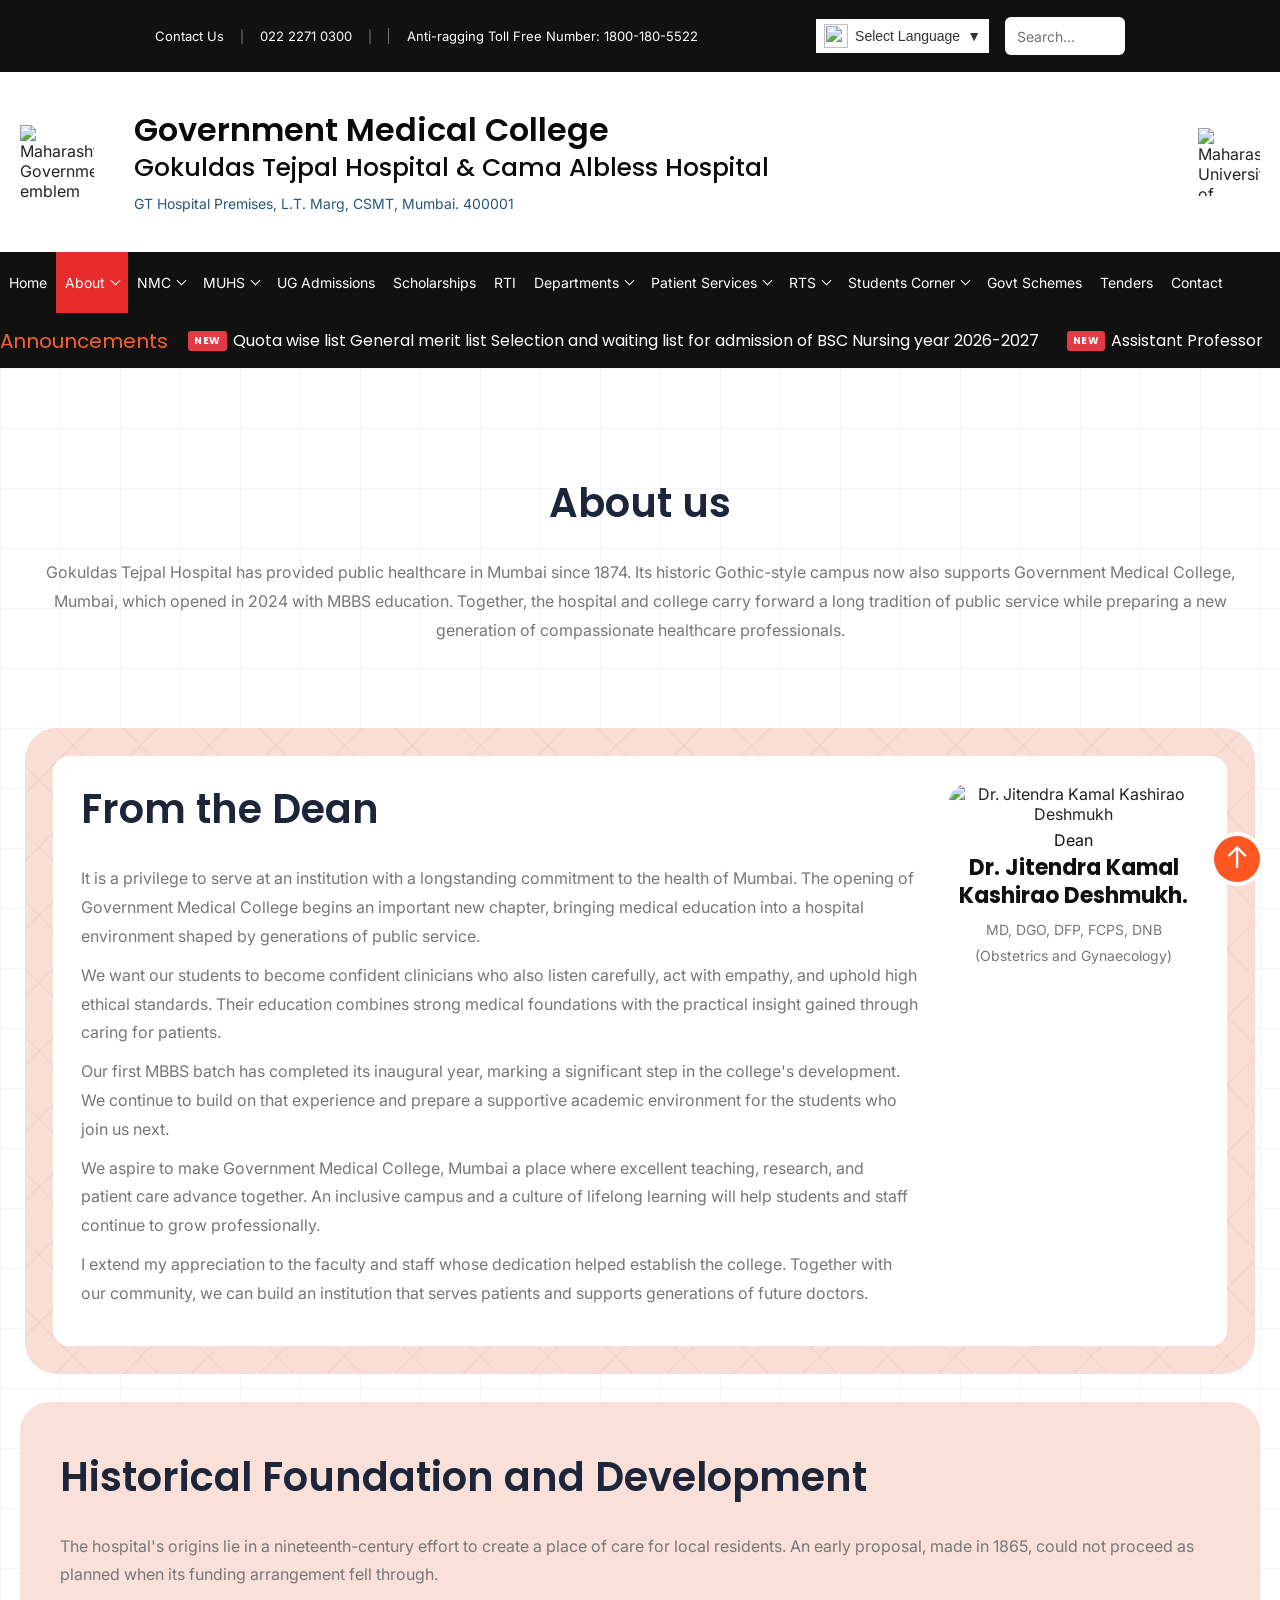
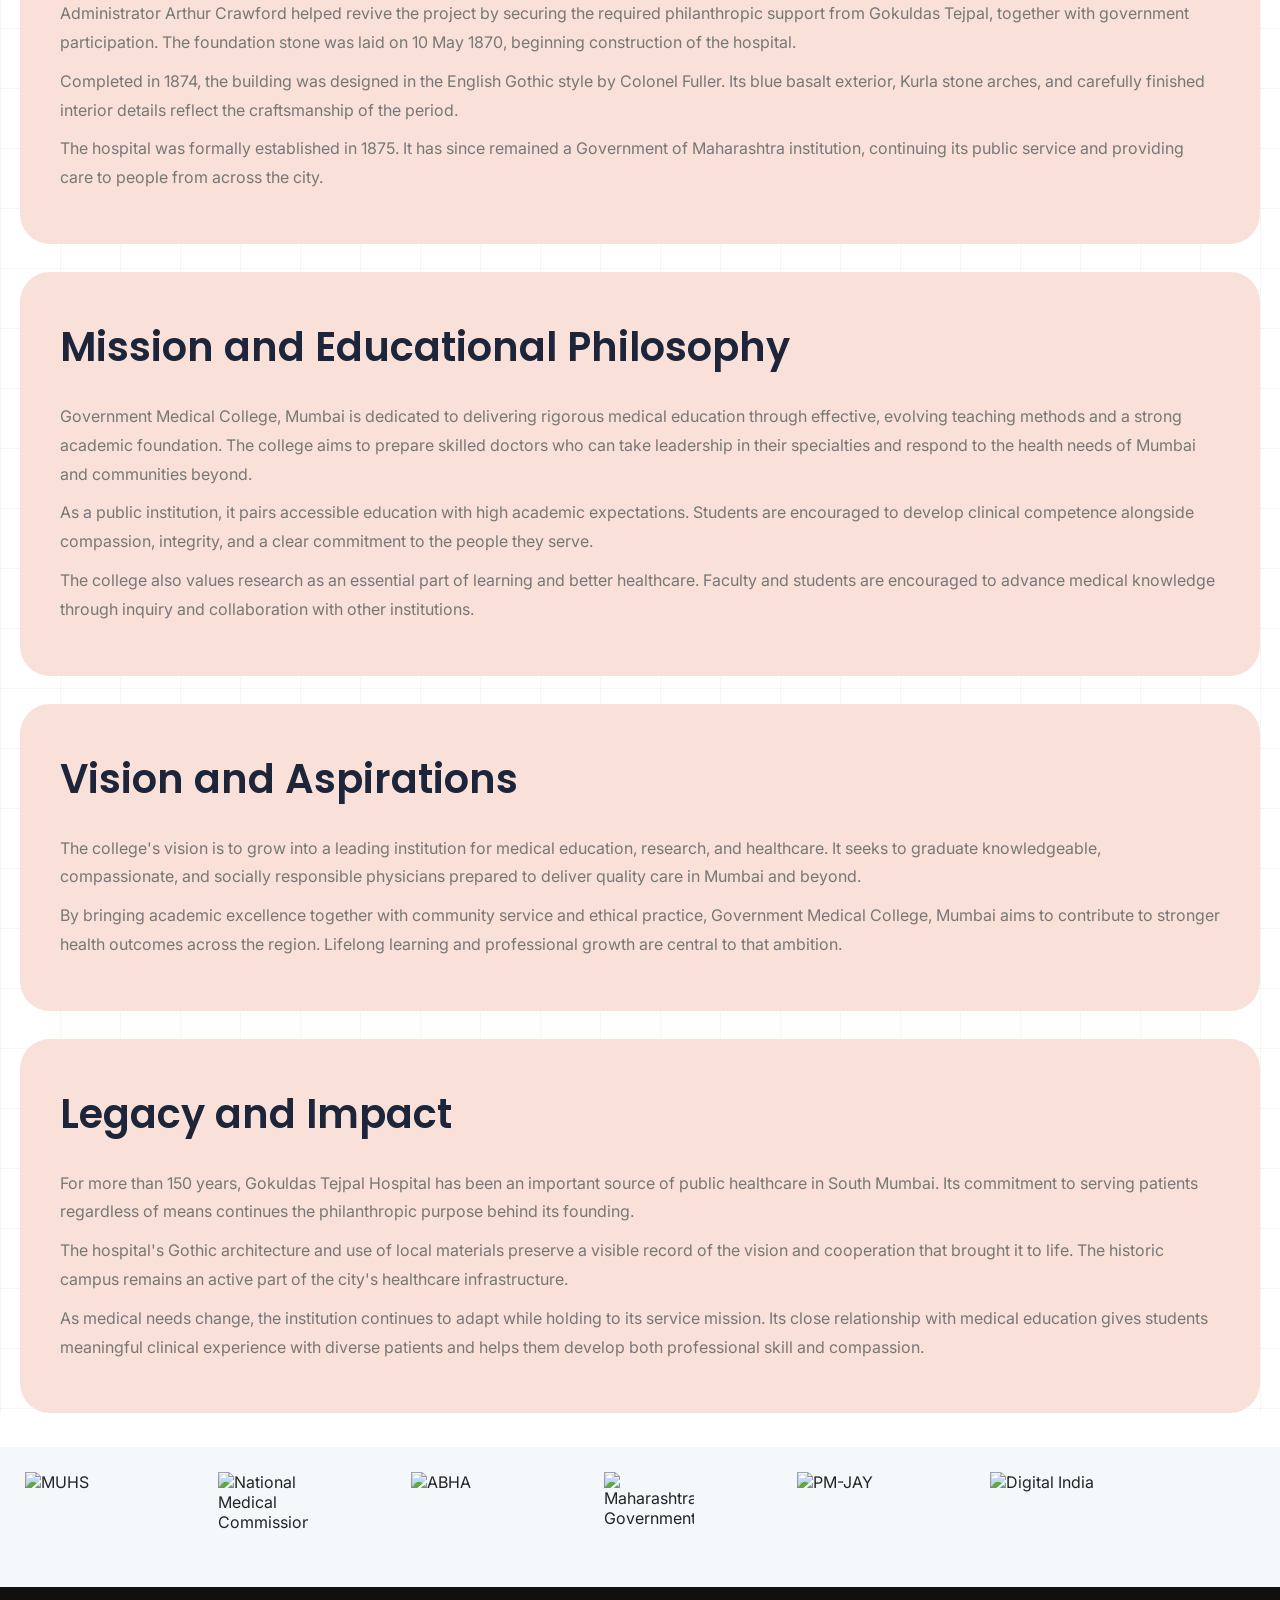
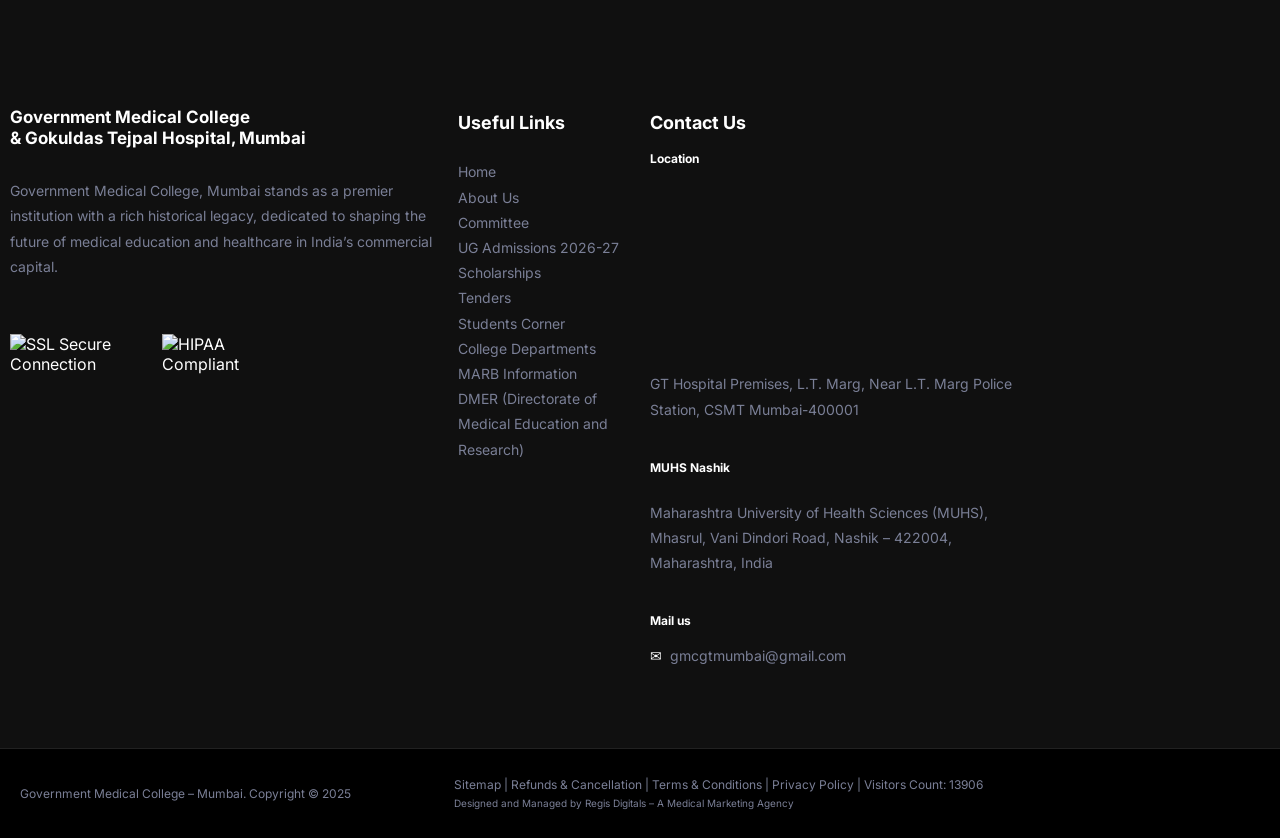
==== commit 1bb33d58: "created contact and other scholarship pages" ====
--- a/about.html
+++ b/about.html
@@ -15,7 +15,7 @@
     <div class="utility-bar">
         <div class="utility-container">
             <div class="utility-left">
-                <a href="#contact">Contact Us</a><span class="utility-divider">|</span>
+                <a href="contact.html">Contact Us</a><span class="utility-divider">|</span>
                 <a href="tel:02222710300">022 2271 0300</a><span class="utility-divider">|</span>
                 <a href="tel:18001805522">Anti-ragging Toll Free Number: 1800-180-5522</a>
             </div>
@@ -72,7 +72,7 @@
                             <li><a href="#">POST-BHMS CCMP</a></li><li><a href="#">MUHS Mandate</a></li>
                         </ul>
                     </li>
-                    <li><a href="#">UG Admissions</a></li><li><a href="#">Scholarships</a></li><li><a href="#">RTI</a></li>
+                    <li><a href="ug-admissions.html">UG Admissions</a></li><li><a href="scholarships.html">Scholarships</a></li><li><a href="#">RTI</a></li>
                     <li class="has-dropdown">
                         <button class="dropdown-toggle" aria-expanded="false">Departments <span class="dropdown-arrow"></span></button>
                         <ul class="dropdown-menu"><li><a href="#">G.T. Hospital</a></li><li><a href="#">College</a></li></ul>
@@ -95,7 +95,7 @@
                             <li><a href="#">Joining Instructions</a></li><li><a href="#">PTC &amp; STC Scholarship Form</a></li>
                         </ul>
                     </li>
-                    <li><a href="#">Govt Schemes</a></li><li><a href="#">Tenders</a></li><li><a href="#contact">Contact</a></li>
+                    <li><a href="#">Govt Schemes</a></li><li><a href="tenders.html">Tenders</a></li><li><a href="contact.html">Contact</a></li>
                 </ul>
             </div>
         </nav>
@@ -108,7 +108,7 @@
                 <div class="custom-news-item"><span class="custom-badge-new">NEW</span><span class="custom-title"><a href="https://gmcmumbai.org/wp-content/uploads/2026/10/Quata-wise-list-General-merit-list-Seletion-and-waiting-list-for-admission-of-BSC-Nursing-year-2026-2027.pdf">Quota wise list General merit list Selection and waiting list for admission of BSC Nursing year 2026-2027</a></span></div>
                 <div class="custom-news-item"><span class="custom-badge-new">NEW</span><span class="custom-title"><a href="https://gmcmumbai.org/wp-content/uploads/2026/10/assi.-profe.pdf">Assistant Professor</a></span></div>
                 <div class="custom-news-item"><span class="custom-badge-new">NEW</span><span class="custom-title"><a href="https://gmcmumbai.org/wp-content/uploads/2026/10/profe.-and-asso.-profe.pdf">Professor and Associate Professor</a></span></div>
-                <div class="custom-news-item"><span class="custom-badge-new">NEW</span><span class="custom-title"><a href="https://gmcmumbai.org/ug-admissions/">UG Admissions 2026-27</a></span></div>
+                <div class="custom-news-item"><span class="custom-badge-new">NEW</span><span class="custom-title"><a href="ug-admissions.html">UG Admissions 2026-27</a></span></div>
             </div>
         </div>
     </section>
@@ -197,7 +197,7 @@
             </div>
             <div class="footer-links"><h3>Useful Links</h3>
                 <a href="index.html">Home</a><a href="about.html">About Us</a><a href="committee.html">Committee</a>
-                <a href="#">UG Admissions 2025-26</a><a href="#">Students Corner</a><a href="#">College Departments</a>
+                <a href="ug-admissions.html">UG Admissions 2026-27</a><a href="scholarships.html">Scholarships</a><a href="tenders.html">Tenders</a><a href="#">Students Corner</a><a href="#">College Departments</a>
                 <a href="#">MARB Information</a><a href="#">DMER (Directorate of Medical Education and Research)</a>
             </div>
             <div class="footer-contact"><h3>Contact Us</h3><h4>Location</h4>
--- a/assets/css/style.css
+++ b/assets/css/style.css
@@ -3380,3 +3380,335 @@
         transition: none;
     }
 }
+
+/* Admissions, scholarships, tenders and contact pages */
+
+.current-page > a {
+    background: #e72a2a;
+    color: #ffffff;
+}
+
+.records-page,
+.contact-page {
+    background-color: #ffffff;
+    background-image:
+        linear-gradient(rgba(225, 228, 231, 0.34) 1px, transparent 1px),
+        linear-gradient(90deg, rgba(225, 228, 231, 0.34) 1px, transparent 1px);
+    background-size: 60px 60px;
+}
+
+.records-content {
+    min-height: 580px;
+    padding: 90px 20px 80px;
+}
+
+.records-content-inner {
+    width: 100%;
+    max-width: 1170px;
+    margin: 0 auto;
+}
+
+.records-title {
+    margin: 0 0 40px;
+    color: #1c2539;
+    font-family: 'Poppins', sans-serif;
+    font-size: 40px;
+    font-weight: 600;
+    line-height: 1.25;
+    text-align: center;
+}
+
+.records-table-wrap {
+    width: 100%;
+    overflow-x: auto;
+    background: #ffffff;
+    border: 1px solid #e2e5e9;
+    border-radius: 6px;
+}
+
+.records-table {
+    width: 100%;
+    border-collapse: collapse;
+    color: #343b46;
+    font-size: 15px;
+    line-height: 1.6;
+}
+
+.records-table th,
+.records-table td {
+    padding: 15px 18px;
+    border: 1px solid #e2e5e9;
+    text-align: left;
+    vertical-align: top;
+}
+
+.records-table thead th,
+.records-section-row th {
+    background: #f3f5f7;
+    color: #1c2539;
+    font-weight: 600;
+}
+
+.records-section-row th {
+    background: #f9ded5;
+    font-family: 'Poppins', sans-serif;
+    font-size: 17px;
+}
+
+.scholarships-table td:first-child {
+    width: 78px;
+}
+
+.admissions-table td:first-child {
+    width: auto;
+}
+
+.admissions-table td:nth-child(2) {
+    width: 100px;
+    white-space: nowrap;
+}
+
+.scholarships-table td:nth-child(2) {
+    width: 55%;
+}
+
+.scholarships-table td ul {
+    margin: 0;
+    padding-left: 20px;
+    list-style: disc;
+}
+
+.scholarships-table td ul li {
+    margin: 0 0 4px;
+}
+
+.record-view-link {
+    display: inline-block;
+    min-width: 66px;
+    padding: 7px 14px;
+    border-radius: 3px;
+    background: #bb0b0b;
+    color: #ffffff;
+    font-size: 13px;
+    font-weight: 600;
+    text-align: center;
+    transition: background 0.2s ease;
+}
+
+.record-view-link:hover,
+.record-view-link:focus-visible {
+    background: #f76129;
+}
+
+.records-contact-row h3 {
+    margin: 0 0 16px;
+    color: #1c2539;
+    font-family: 'Poppins', sans-serif;
+    font-size: 18px;
+}
+
+.records-contact-row p {
+    margin: 0 0 12px;
+    color: #555d68;
+    line-height: 1.7;
+}
+
+.records-contact-row p:last-child {
+    margin-bottom: 0;
+}
+
+.records-contact-row a {
+    color: #bb0b0b;
+}
+
+.tenders-content {
+    min-height: 470px;
+}
+
+.tender-feature {
+    display: flex;
+    align-items: center;
+    justify-content: center;
+    width: min(100%, 390px);
+    min-height: 285px;
+    margin: 0 auto;
+    padding: 24px;
+    background: #ffe4dc;
+    text-align: center;
+}
+
+.tender-feature h2 {
+    margin: 0;
+    color: #1c2539;
+    font-family: 'Poppins', sans-serif;
+    font-size: 40px;
+    font-weight: 500;
+    line-height: 1.2;
+}
+
+.contact-content {
+    padding: 85px 20px 100px;
+}
+
+.contact-content-inner {
+    width: 100%;
+    max-width: 1170px;
+    margin: 0 auto;
+}
+
+.contact-intro {
+    margin-bottom: 44px;
+}
+
+.contact-kicker {
+    display: inline-block;
+    margin-bottom: 15px;
+    color: #f76129;
+    font-size: 15px;
+    font-weight: 600;
+    letter-spacing: 0.04em;
+    text-transform: uppercase;
+}
+
+.contact-intro h2 {
+    margin: 0;
+    color: #1c2539;
+    font-family: 'Poppins', sans-serif;
+    font-size: 42px;
+    font-weight: 600;
+    line-height: 1.25;
+}
+
+.contact-intro h2 span {
+    color: #f76129;
+}
+
+.contact-layout {
+    display: grid;
+    grid-template-columns: minmax(0, 1.6fr) minmax(280px, 1fr);
+    gap: 28px;
+    align-items: stretch;
+}
+
+.contact-map {
+    min-height: 430px;
+    overflow: hidden;
+    border-radius: 12px;
+    background: #eeeeee;
+}
+
+.contact-map iframe {
+    display: block;
+    width: 100%;
+    height: 100%;
+    min-height: 430px;
+    border: 0;
+}
+
+.contact-details {
+    padding: 32px;
+    border-radius: 12px;
+    background: #ffffff;
+    box-shadow: 0 8px 30px rgba(28, 37, 57, 0.08);
+}
+
+.contact-details h3 {
+    margin: 0 0 12px;
+    color: #1c2539;
+    font-family: 'Poppins', sans-serif;
+    font-size: 17px;
+    font-weight: 600;
+}
+
+.contact-details h3:not(:first-child) {
+    margin-top: 30px;
+}
+
+.contact-details address,
+.contact-details li {
+    color: #687080;
+    font-size: 15px;
+    font-style: normal;
+    line-height: 1.8;
+}
+
+.contact-details ul {
+    padding: 0;
+}
+
+.contact-details a {
+    color: inherit;
+}
+
+.contact-details a:hover,
+.contact-details a:focus-visible {
+    color: #bb0b0b;
+}
+
+@media (max-width: 767px) {
+    .records-content {
+        min-height: 0;
+        padding: 58px 14px 44px;
+    }
+
+    .records-title {
+        margin-bottom: 26px;
+        font-size: 32px;
+    }
+
+    .records-table {
+        min-width: 610px;
+        font-size: 14px;
+    }
+
+    .admissions-table {
+        min-width: 0;
+    }
+
+    .admissions-table td {
+        padding: 12px 10px;
+    }
+
+    .scholarships-table {
+        min-width: 760px;
+    }
+
+    .records-contact-row h3 {
+        font-size: 16px;
+    }
+
+    .tender-feature {
+        min-height: 255px;
+        padding: 20px;
+    }
+
+    .tender-feature h2 {
+        font-size: 34px;
+    }
+
+    .contact-content {
+        padding: 58px 16px 54px;
+    }
+
+    .contact-intro {
+        margin-bottom: 28px;
+    }
+
+    .contact-intro h2 {
+        font-size: 32px;
+    }
+
+    .contact-layout {
+        grid-template-columns: 1fr;
+        gap: 18px;
+    }
+
+    .contact-map,
+    .contact-map iframe {
+        min-height: 300px;
+    }
+
+    .contact-details {
+        padding: 24px;
+    }
+}
